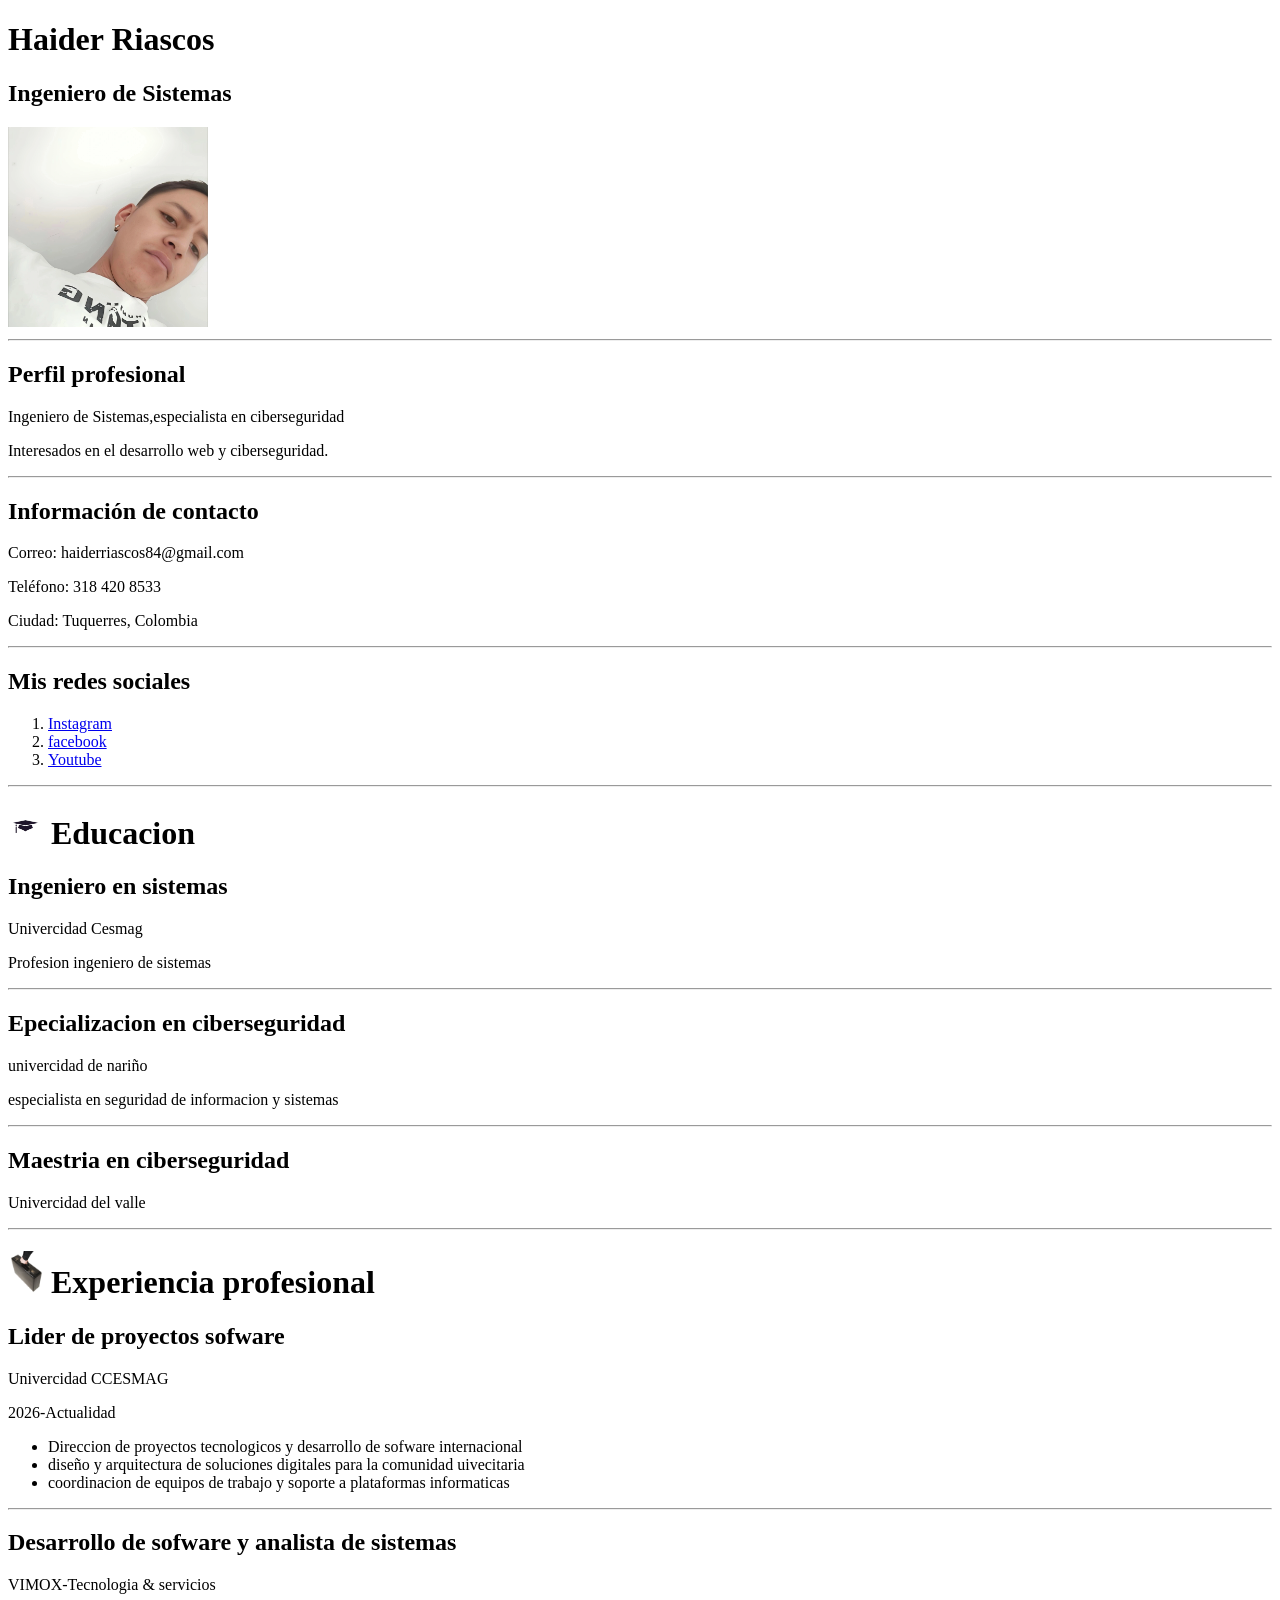
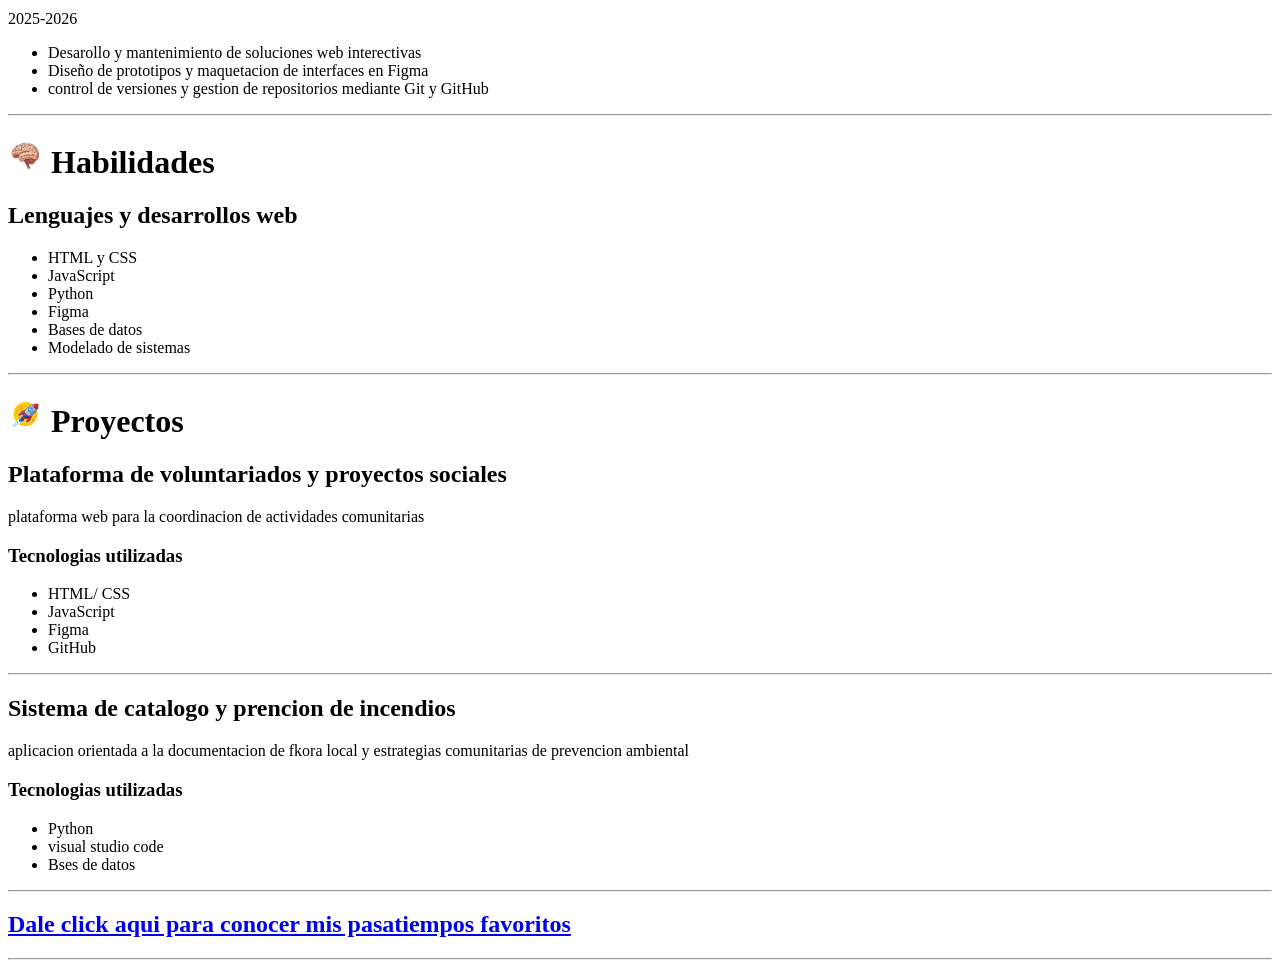
==== index.html @ 44f4ab13 "nuevo avance" ====
<!DOCTYPE html>
<html lang="es">
<head>
    <meta charset="UTF-8">
    <meta name="viewport" content="width=device-width, initial-scale=1.0">
    <title>proyecto</title>
</head>

    <body>
    <!-- Información principal -->
    <h1>Haider Riascos </h1>
    <h2>Ingeniero de Sistemas</h2>
    <img src="img/Haider.jpeg" alt="Fotografía de Haider Riascos " width="200">

    <hr>
    <!-- Perfil profesional -->
    <h2>Perfil profesional</h2>
    <p>
      Ingeniero de Sistemas,especialista en ciberseguridad
    
    <p>
      Interesados en el desarrollo  web  y ciberseguridad.
    </p>

    <hr>
    <!-- Información de contacto -->
    <h2>Información de contacto</h2>

    <p>Correo: haiderriascos84@gmail.com</p>
    <p>Teléfono: 318 420 8533</p>
    <p>Ciudad: Tuquerres, Colombia</p>

    <!-- Redes sociales -->
    <!--  Salto de linea que me dibuja la division> -->
    <!-- <br> Salto de linea> -->
    <hr>
    <h2>Mis redes sociales</h2>
   
<!----<ul> me dindica que voy a tener  una lista NO ordenada---->
<!----<ol>  me dindica que voy a tener  una lista ordenada 1, 2 , 3, 4 ---->
<!----<li> por cada elemento que va a tener mi lista ---->
<ol>   
   <li> <a href="https://www.instagram.com/"> Instagram </a></li>
    <li><a href="https://www.facebook.com/?locale=es_LA">facebook</a></li>
    <li><a href="https://www.youtube.com/@HAIDER.621">Youtube</a></li>
</ol>
<hr>
  <h1><img src="img/gorro.png" alt="" width="35"> Educacion</ol> </h1>
  <h2>Ingeniero en sistemas</h2>
  <p>Univercidad Cesmag</p>
  <p>Profesion ingeniero de sistemas</p>
  <hr>
  <h2>Epecializacion en ciberseguridad</h2>
  <p>univercidad de nariño</p>
  <p>especialista en seguridad de informacion y sistemas </p>
  <hr>
  <h2>Maestria en ciberseguridad</h2>
  <p>Univercidad del valle </p>
<hr>

 <h1><img src="img/maletin.png" alt="" width="35"> Experiencia profesional</h1> 
 <h2>Lider de proyectos sofware </h2>
 <p>Univercidad CCESMAG</p>
 <P>2026-Actualidad</P>

<ul><li> Direccion de proyectos tecnologicos y desarrollo de sofware internacional</li>
<li>diseño y arquitectura de soluciones digitales para la comunidad uivecitaria</li>
<li>coordinacion de equipos de trabajo y soporte a plataformas informaticas</li> 
</ul>
<hr>
<h2>Desarrollo de sofware y analista de sistemas </h2>
<p>VIMOX-Tecnologia & servicios</p>  
<p>2025-2026</p>
<ul>
  <li>Desarollo y mantenimiento de soluciones web interectivas</li>
  <li>Diseño de prototipos y maquetacion de interfaces en Figma</li>
  <li>control de versiones y gestion de repositorios mediante Git y GitHub</li>


</ul>
<hr>

<h1><img src="img/crebro.png" alt="" width="35"> Habilidades</h1>
<h2>Lenguajes y desarrollos web</h2>
<ul>
  <li>HTML y CSS</li>
  <li>JavaScript</li>
  <li>Python</li>
  <li>Figma</li>
  <li>Bases de datos </li>
  <li>Modelado de sistemas</li>
</ul>
<hr>
<h1><img src="img/cohete.png" alt=""width="35"> Proyectos</h1>
<h2>Plataforma de voluntariados y proyectos sociales</h2>
<p>plataforma web para la coordinacion de actividades comunitarias </p>
<h3>Tecnologias utilizadas </h3>
<ul>
  <li> HTML/ CSS</li>
  <li>JavaScript</li>
  <li>Figma</li>
  <li>GitHub</li>
</ul>
<hr>
<h2>Sistema de catalogo y prencion de incendios</h2>
<p>aplicacion orientada a la documentacion de fkora local y estrategias comunitarias de prevencion ambiental</p>
<h3>Tecnologias utilizadas</h3>
<ul><li>Python</li>
<li>visual studio code</li>
<li>Bses de datos</li>

</ul>


       
    <hr>
    <h2>
      <a href="pasatiempos.html">Dale click aqui para conocer mis pasatiempos favoritos</a>
    </h2>
 <hr>

  
</body>



</html>
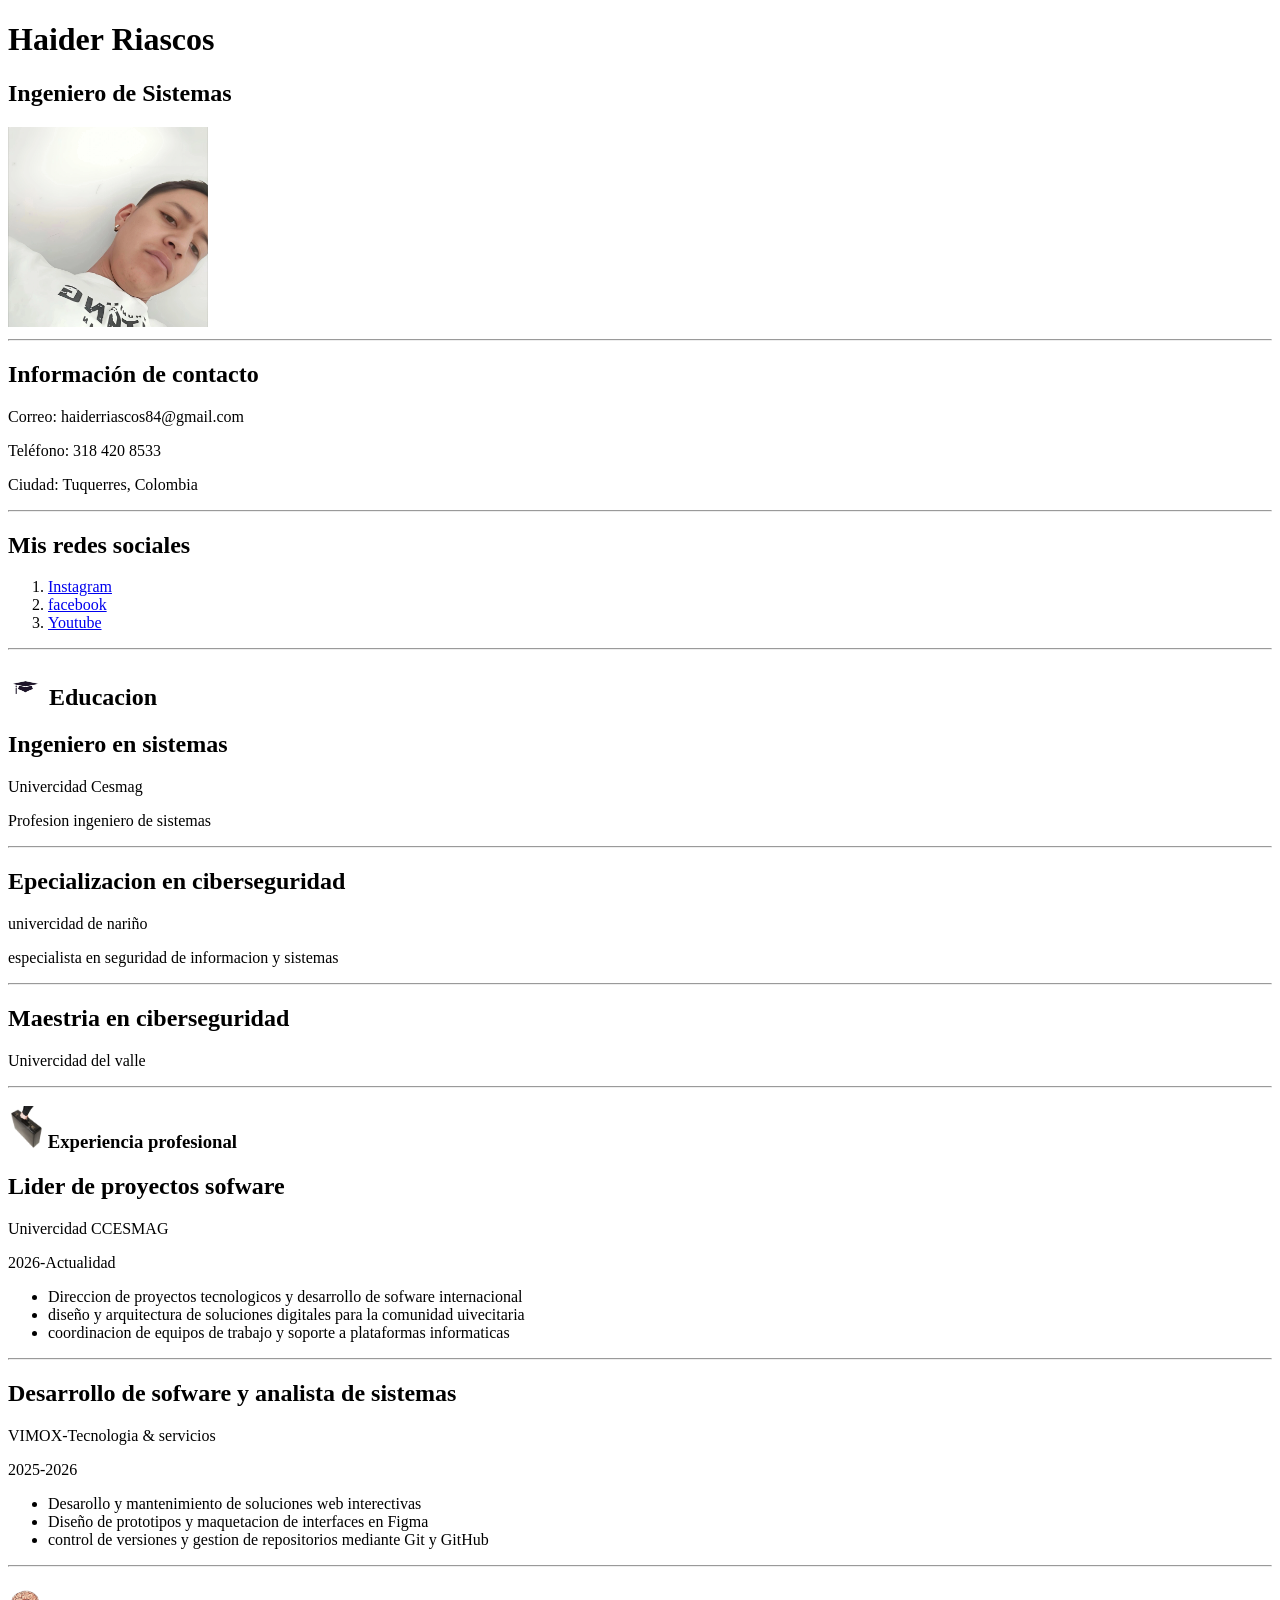
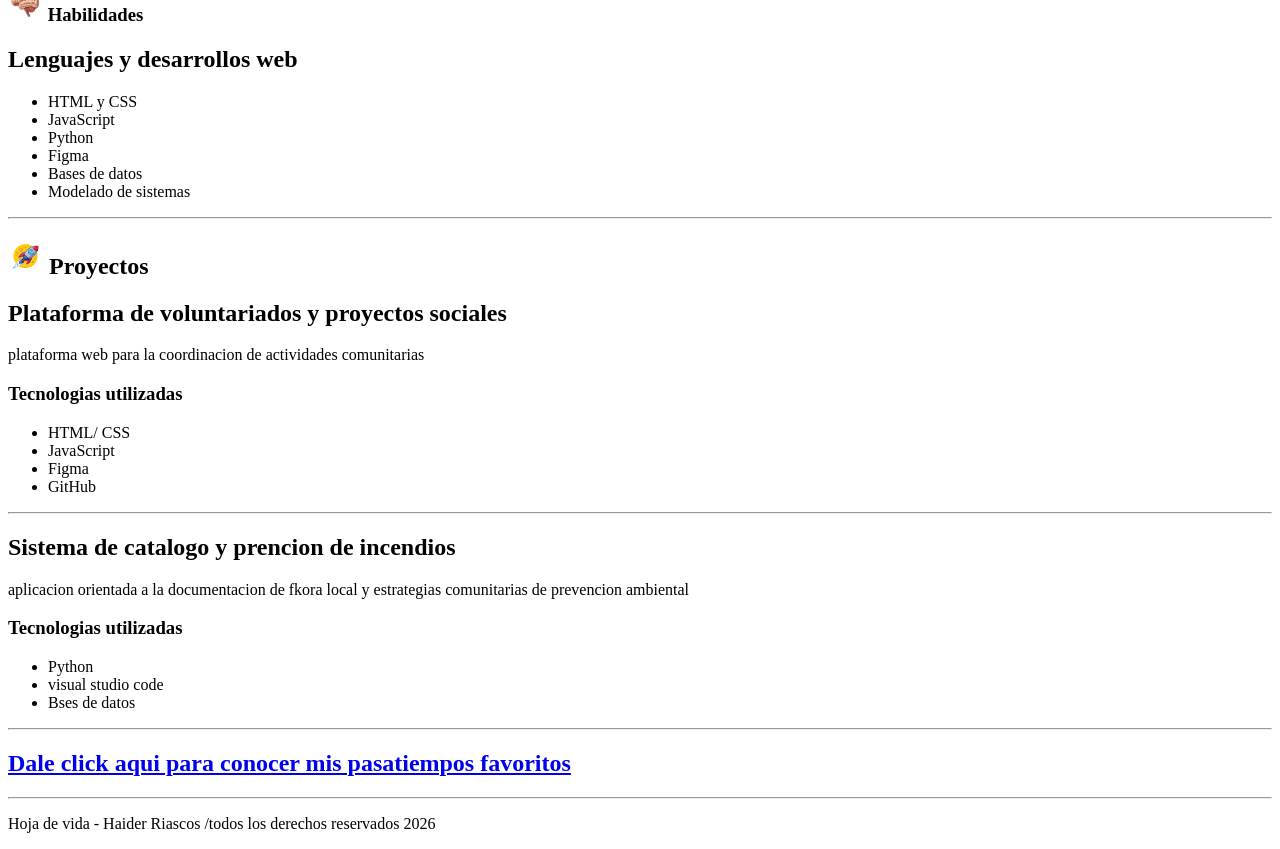
==== commit 3f947546: "avance 2" ====
--- a/index.html
+++ b/index.html
@@ -1,125 +1,176 @@
 <!DOCTYPE html>
 <html lang="es">
+
 <head>
-    <meta charset="UTF-8">
-    <meta name="viewport" content="width=device-width, initial-scale=1.0">
-    <title>proyecto</title>
+  <meta charset="UTF-8">
+  <meta name="viewport" content="width=device-width, initial-scale=1.0">
+  <title>proyecto</title>
 </head>
 
-    <body>
-    <!-- Información principal -->
+<body>
+  <!-- Información principal -->
+  <header>
     <h1>Haider Riascos </h1>
     <h2>Ingeniero de Sistemas</h2>
     <img src="img/Haider.jpeg" alt="Fotografía de Haider Riascos " width="200">
+  </header>
 
+  <hr>
+  <main>
+    <section class="seccion" id="Perfil">
+      <!-- Perfil profesio
+  <h2>Perfil profesional</h2>
+  <p>
+    Ingeniero de Sistemas,especialista en ciberseguridad
+
+  <p>
+    Interesados en el desarrollo web y ciberseguridad.
+  </p>
+  ->
+
+  <hr>
+  <!- ---- Información de contacto -->
+      <section class="seccion" id="contacto">
+        <h2>Información de contacto</h2>
+
+        <p>Correo: haiderriascos84@gmail.com</p>
+        <p>Teléfono: 318 420 8533</p>
+        <p>Ciudad: Tuquerres, Colombia</p>
+      </section>
+
+      <!-- Redes sociales -->
+      <!--  Salto de linea que me dibuja la division> -->
+      <!-- <br> Salto de linea> -->
+    </section>
     <hr>
-    <!-- Perfil profesional -->
-    <h2>Perfil profesional</h2>
-    <p>
-      Ingeniero de Sistemas,especialista en ciberseguridad
-    
-    <p>
-      Interesados en el desarrollo  web  y ciberseguridad.
-    </p>
+    <section class="seccion" id="redes">
+      <h2>Mis redes sociales</h2>
 
+      <!----<ul> me dindica que voy a tener  una lista NO ordenada---->
+      <!----<ol>  me dindica que voy a tener  una lista ordenada 1, 2 , 3, 4 ---->
+      <!----<li> por cada elemento que va a tener mi lista ---->
+      <ol>
+        <li> <a href="https://www.instagram.com/"> Instagram </a></li>
+        <li><a href="https://www.facebook.com/?locale=es_LA">facebook</a></li>
+        <li><a href="https://www.youtube.com/@HAIDER.621">Youtube</a></li>
+      </ol>
+    </section>
     <hr>
-    <!-- Información de contacto -->
-    <h2>Información de contacto</h2>
 
-    <p>Correo: haiderriascos84@gmail.com</p>
-    <p>Teléfono: 318 420 8533</p>
-    <p>Ciudad: Tuquerres, Colombia</p>
-
-    <!-- Redes sociales -->
-    <!--  Salto de linea que me dibuja la division> -->
-    <!-- <br> Salto de linea> -->
-    <hr>
-    <h2>Mis redes sociales</h2>
-   
-<!----<ul> me dindica que voy a tener  una lista NO ordenada---->
-<!----<ol>  me dindica que voy a tener  una lista ordenada 1, 2 , 3, 4 ---->
-<!----<li> por cada elemento que va a tener mi lista ---->
-<ol>   
-   <li> <a href="https://www.instagram.com/"> Instagram </a></li>
-    <li><a href="https://www.facebook.com/?locale=es_LA">facebook</a></li>
-    <li><a href="https://www.youtube.com/@HAIDER.621">Youtube</a></li>
-</ol>
-<hr>
-  <h1><img src="img/gorro.png" alt="" width="35"> Educacion</ol> </h1>
-  <h2>Ingeniero en sistemas</h2>
-  <p>Univercidad Cesmag</p>
-  <p>Profesion ingeniero de sistemas</p>
-  <hr>
-  <h2>Epecializacion en ciberseguridad</h2>
-  <p>univercidad de nariño</p>
-  <p>especialista en seguridad de informacion y sistemas </p>
-  <hr>
-  <h2>Maestria en ciberseguridad</h2>
-  <p>Univercidad del valle </p>
-<hr>
-
- <h1><img src="img/maletin.png" alt="" width="35"> Experiencia profesional</h1> 
- <h2>Lider de proyectos sofware </h2>
- <p>Univercidad CCESMAG</p>
- <P>2026-Actualidad</P>
-
-<ul><li> Direccion de proyectos tecnologicos y desarrollo de sofware internacional</li>
-<li>diseño y arquitectura de soluciones digitales para la comunidad uivecitaria</li>
-<li>coordinacion de equipos de trabajo y soporte a plataformas informaticas</li> 
-</ul>
-<hr>
-<h2>Desarrollo de sofware y analista de sistemas </h2>
-<p>VIMOX-Tecnologia & servicios</p>  
-<p>2025-2026</p>
-<ul>
-  <li>Desarollo y mantenimiento de soluciones web interectivas</li>
-  <li>Diseño de prototipos y maquetacion de interfaces en Figma</li>
-  <li>control de versiones y gestion de repositorios mediante Git y GitHub</li>
+    <div>
+      <section class="seccion" id="Educacion">
+        <h1><img src="img/gorro.png" alt="" width="35"> Educacion</ol>
+        </h1>
+        <article>
+          <h2>Ingeniero en sistemas</h2>
+          <p>Univercidad Cesmag</p>
+          <p>Profesion ingeniero de sistemas</p>
+          <hr>
+          <h2>Epecializacion en ciberseguridad</h2>
+          <p>univercidad de nariño</p>
+          <p>especialista en seguridad de informacion y sistemas </p>
+          <hr>
+          <h2>Maestria en ciberseguridad</h2>
+          <p>Univercidad del valle </p>
+        </article>
+      </section>
+      <hr>
+    </div>
 
 
-</ul>
-<hr>
 
-<h1><img src="img/crebro.png" alt="" width="35"> Habilidades</h1>
-<h2>Lenguajes y desarrollos web</h2>
-<ul>
-  <li>HTML y CSS</li>
-  <li>JavaScript</li>
-  <li>Python</li>
-  <li>Figma</li>
-  <li>Bases de datos </li>
-  <li>Modelado de sistemas</li>
-</ul>
-<hr>
-<h1><img src="img/cohete.png" alt=""width="35"> Proyectos</h1>
-<h2>Plataforma de voluntariados y proyectos sociales</h2>
-<p>plataforma web para la coordinacion de actividades comunitarias </p>
-<h3>Tecnologias utilizadas </h3>
-<ul>
-  <li> HTML/ CSS</li>
-  <li>JavaScript</li>
-  <li>Figma</li>
-  <li>GitHub</li>
-</ul>
-<hr>
-<h2>Sistema de catalogo y prencion de incendios</h2>
-<p>aplicacion orientada a la documentacion de fkora local y estrategias comunitarias de prevencion ambiental</p>
-<h3>Tecnologias utilizadas</h3>
-<ul><li>Python</li>
-<li>visual studio code</li>
-<li>Bses de datos</li>
+    <div>
+      <section class="seccion" id="Experiencia">
+        <article class="Experiencia">
+          <h1><img src="img/maletin.png" alt="" width="35"> Experiencia profesional</h1>
+          <h2>Lider de proyectos sofware </h2>
+          <p>Univercidad CCESMAG</p>
+          <P>2026-Actualidad</P>
 
-</ul>
+          <ul>
+            <li> Direccion de proyectos tecnologicos y desarrollo de sofware internacional</li>
+            <li>diseño y arquitectura de soluciones digitales para la comunidad uivecitaria</li>
+            <li>coordinacion de equipos de trabajo y soporte a plataformas informaticas</li>
+          </ul>
+
+      </section>
+
+      <hr>
+      <section class="seccion" id="">
+
+        <h2>Desarrollo de sofware y analista de sistemas </h2>
+        <p>VIMOX-Tecnologia & servicios</p>
+        <p>2025-2026</p>
+        <ul>
+          <li>Desarollo y mantenimiento de soluciones web interectivas</li>
+          <li>Diseño de prototipos y maquetacion de interfaces en Figma</li>
+          <li>control de versiones y gestion de repositorios mediante Git y GitHub</li>
 
 
-       
+        </ul>
+        </article>
+      </section>
+    </div>
+    <hr>
+    <div>
+      <section class="seccion" id="habilidaedes">
+        <article>
+          <h1><img src="img/crebro.png" alt="" width="35"> Habilidades</h1>
+          <h2>Lenguajes y desarrollos web</h2>
+          <ul>
+            <li>HTML y CSS</li>
+            <li>JavaScript</li>
+            <li>Python</li>
+            <li>Figma</li>
+            <li>Bases de datos </li>
+            <li>Modelado de sistemas</li>
+          </ul>
+        </article>
+      </section>
+      <hr>
+      <section class="seccion" id="proyectos">
+
+        <h1><img src="img/cohete.png" alt="" width="35"> Proyectos</h1>
+        <h2>Plataforma de voluntariados y proyectos sociales</h2>
+        <p>plataforma web para la coordinacion de actividades comunitarias </p>
+        <h3>Tecnologias utilizadas </h3>
+        <ul>
+          <li> HTML/ CSS</li>
+          <li>JavaScript</li>
+          <li>Figma</li>
+          <li>GitHub</li>
+        </ul>
+      </section>
+
+      <hr>
+      <section>
+        <h2>Sistema de catalogo y prencion de incendios</h2>
+        <p>aplicacion orientada a la documentacion de fkora local y estrategias comunitarias de prevencion ambiental</p>
+        <h3>Tecnologias utilizadas</h3>
+        <ul>
+          <li>Python</li>
+          <li>visual studio code</li>
+          <li>Bses de datos</li>
+
+        </ul>
+      </section>
+    </div>
+
     <hr>
     <h2>
       <a href="pasatiempos.html">Dale click aqui para conocer mis pasatiempos favoritos</a>
     </h2>
- <hr>
+    <hr>
 
-  
+  </main>
+
+  <!-- pie de pagina -->
+  <footer>
+    <p>
+      Hoja de vida - Haider Riascos /todos los derechos reservados 2026
+    </p>
+  </footer>
+
 </body>
 
 
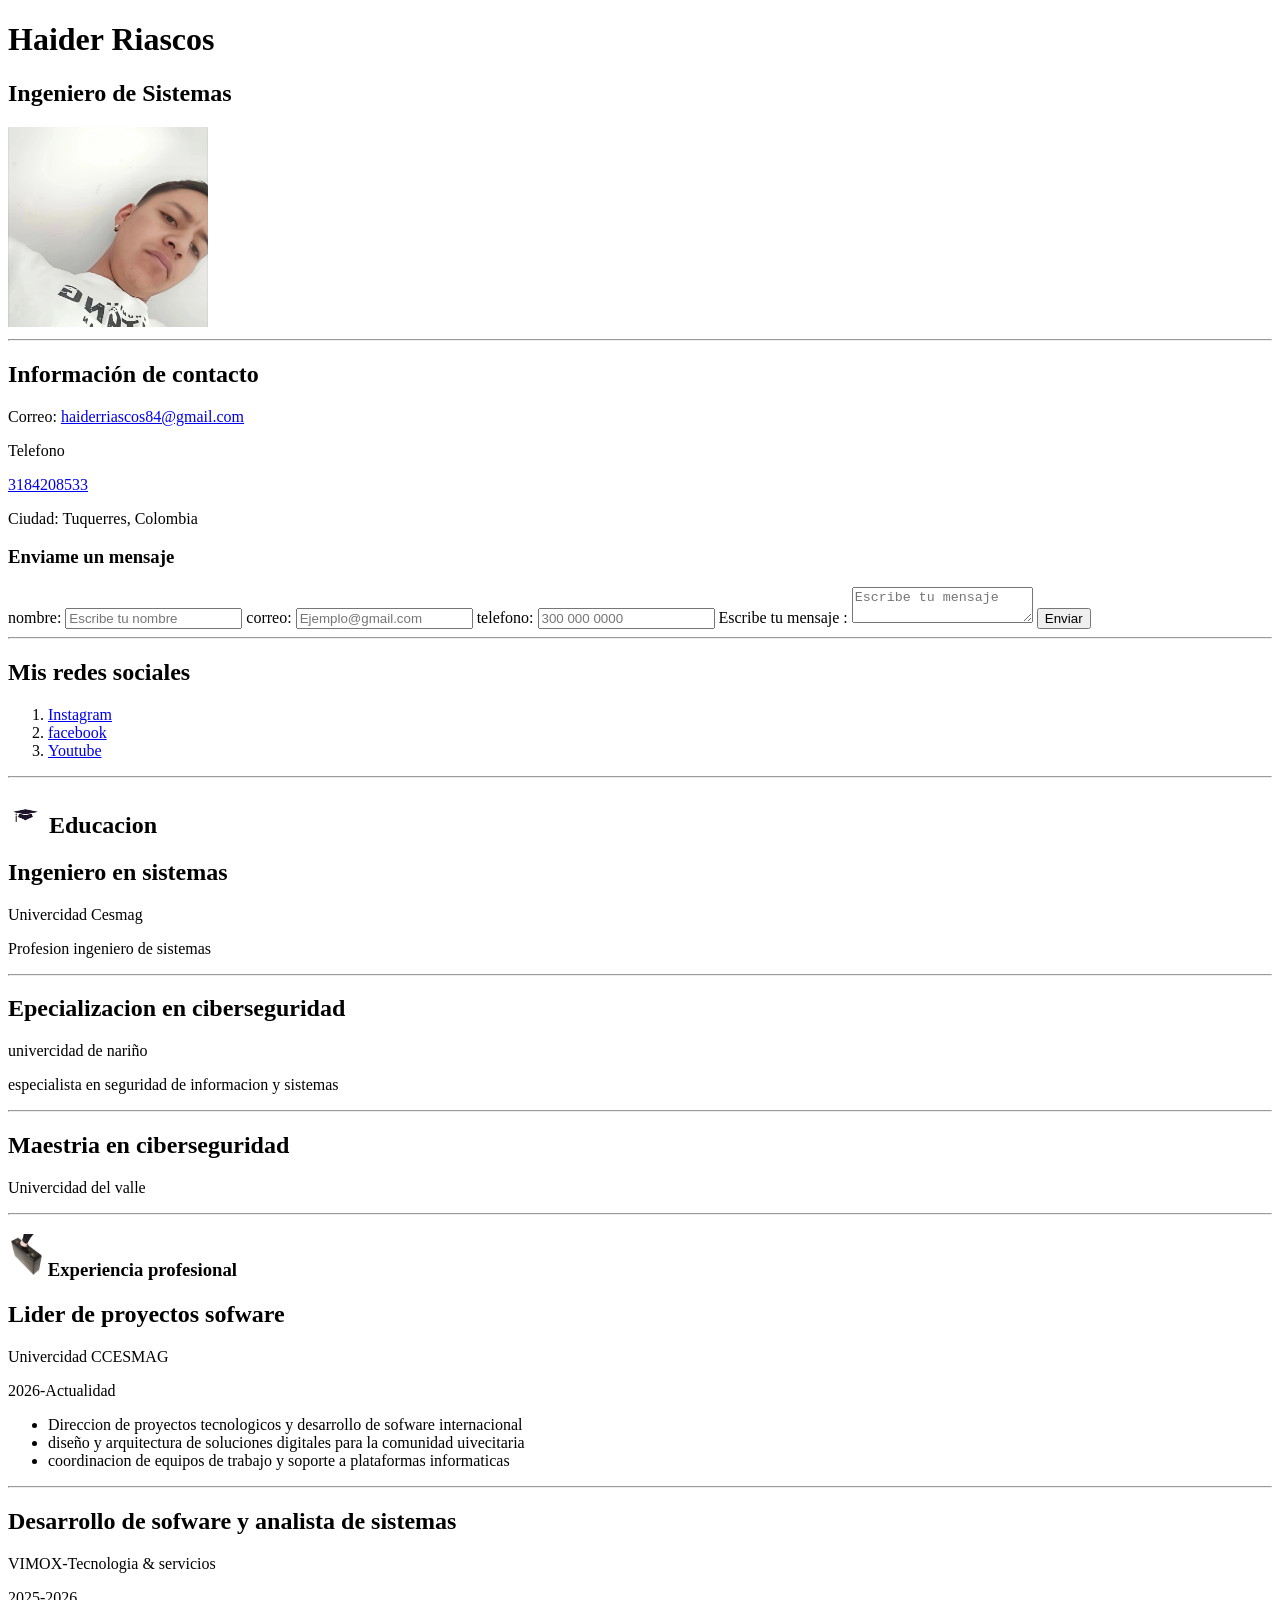
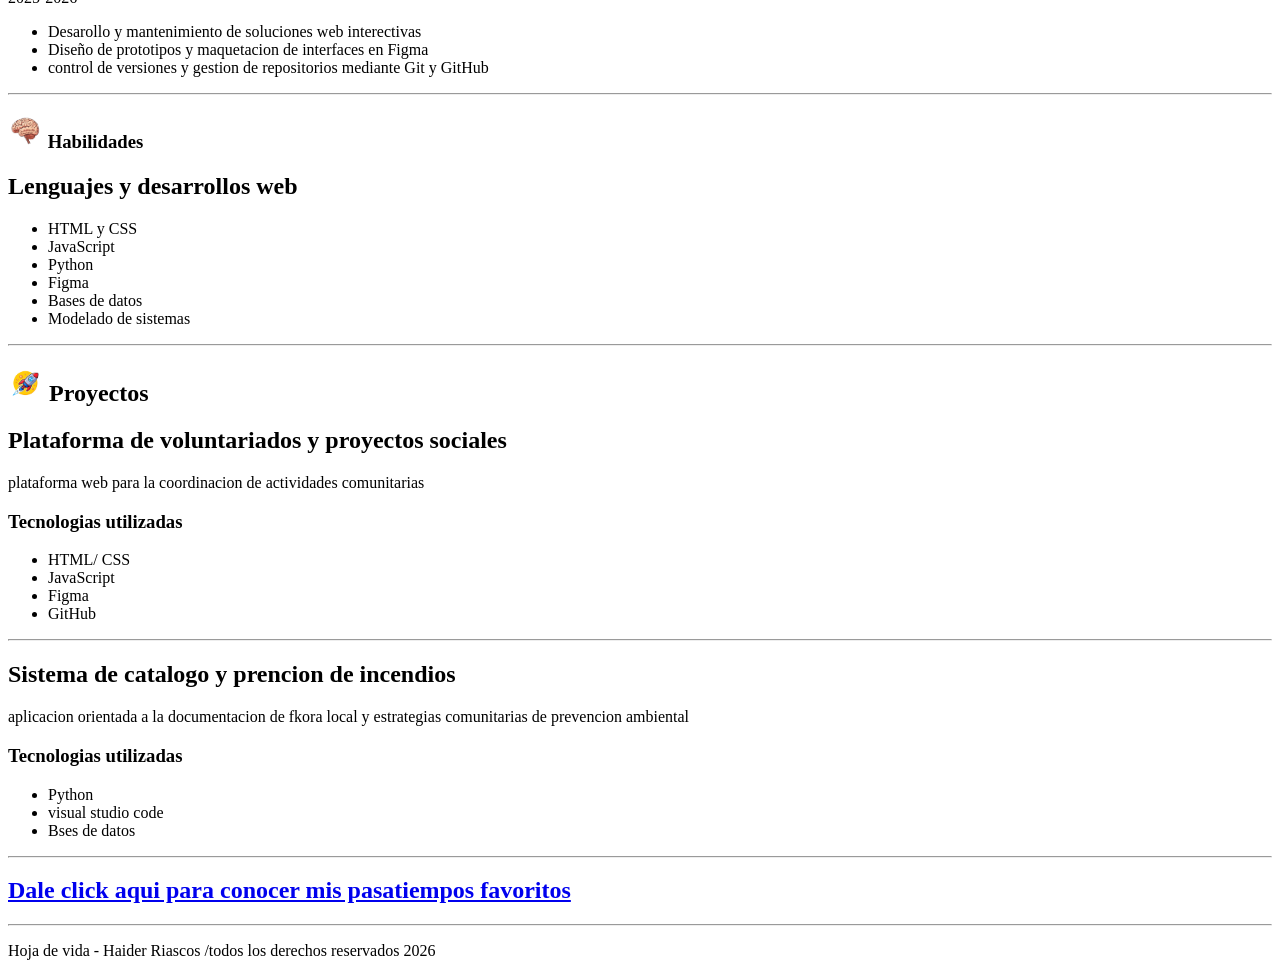
==== commit e596f1ba: "avance" ====
--- a/index.html
+++ b/index.html
@@ -33,9 +33,28 @@
       <section class="seccion" id="contacto">
         <h2>Información de contacto</h2>
 
-        <p>Correo: haiderriascos84@gmail.com</p>
-        <p>Teléfono: 318 420 8533</p>
+        <p>Correo: 
+          <a href="mailto: haiderriascos@gmail.com">haiderriascos84@gmail.com</a>
+        </p> Telefono
+        <p><a href="Tel: 318 42085 33">3184208533</a>
+
+        </p>
         <p>Ciudad: Tuquerres, Colombia</p>
+
+        <h3> Enviame un mensaje</h3>
+        <form action="">
+          <label for="nombre">nombre:</label>
+          <input type="text" id="nombre" name="nombre" placeholder="Escribe tu nombre" required> 
+           <label for="correo">correo:</label>
+          <input type="email" id="correo" name="correo" placeholder="Ejemplo@gmail.com" required>
+           <label for="telefono">telefono:</label>
+          <input type="number" id="telefono" name="telefono" placeholder="300 000 0000">
+          <label for="mensaje">Escribe tu mensaje :</label>
+          <textarea name="mensaje" id="mensaje" placeholder="Escribe tu mensaje" required></textarea>
+        <button type= "submit">Enviar</button>
+        
+        </form>
+     
       </section>
 
       <!-- Redes sociales -->
@@ -50,9 +69,9 @@
       <!----<ol>  me dindica que voy a tener  una lista ordenada 1, 2 , 3, 4 ---->
       <!----<li> por cada elemento que va a tener mi lista ---->
       <ol>
-        <li> <a href="https://www.instagram.com/"> Instagram </a></li>
-        <li><a href="https://www.facebook.com/?locale=es_LA">facebook</a></li>
-        <li><a href="https://www.youtube.com/@HAIDER.621">Youtube</a></li>
+        <li> <a href="https://www.instagram.com/" target="_blank"> Instagram </a></li>
+        <li><a href="https://www.facebook.com/?locale=es_LA" target="_blank">facebook</a></li>
+        <li><a href="https://www.youtube.com/@HAIDER.621" target="_blank" >Youtube</a></li>
       </ol>
     </section>
     <hr>
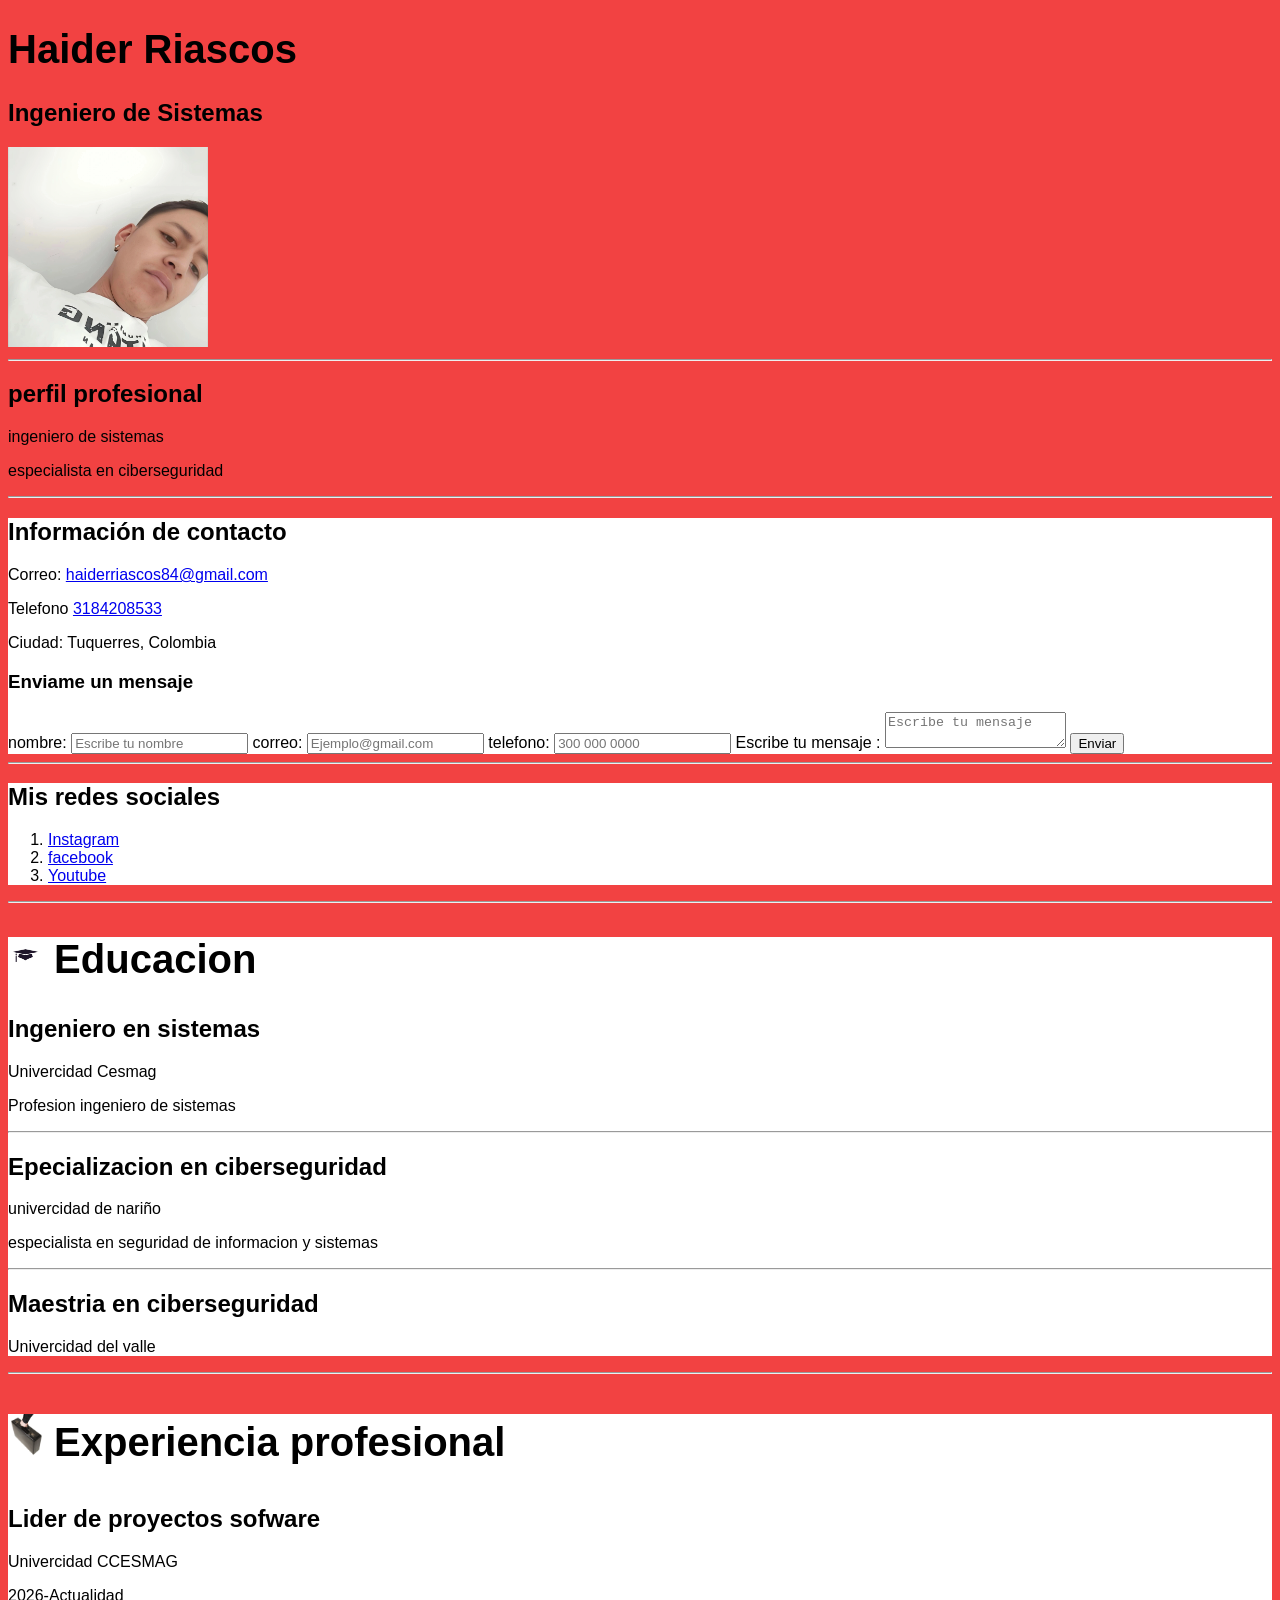
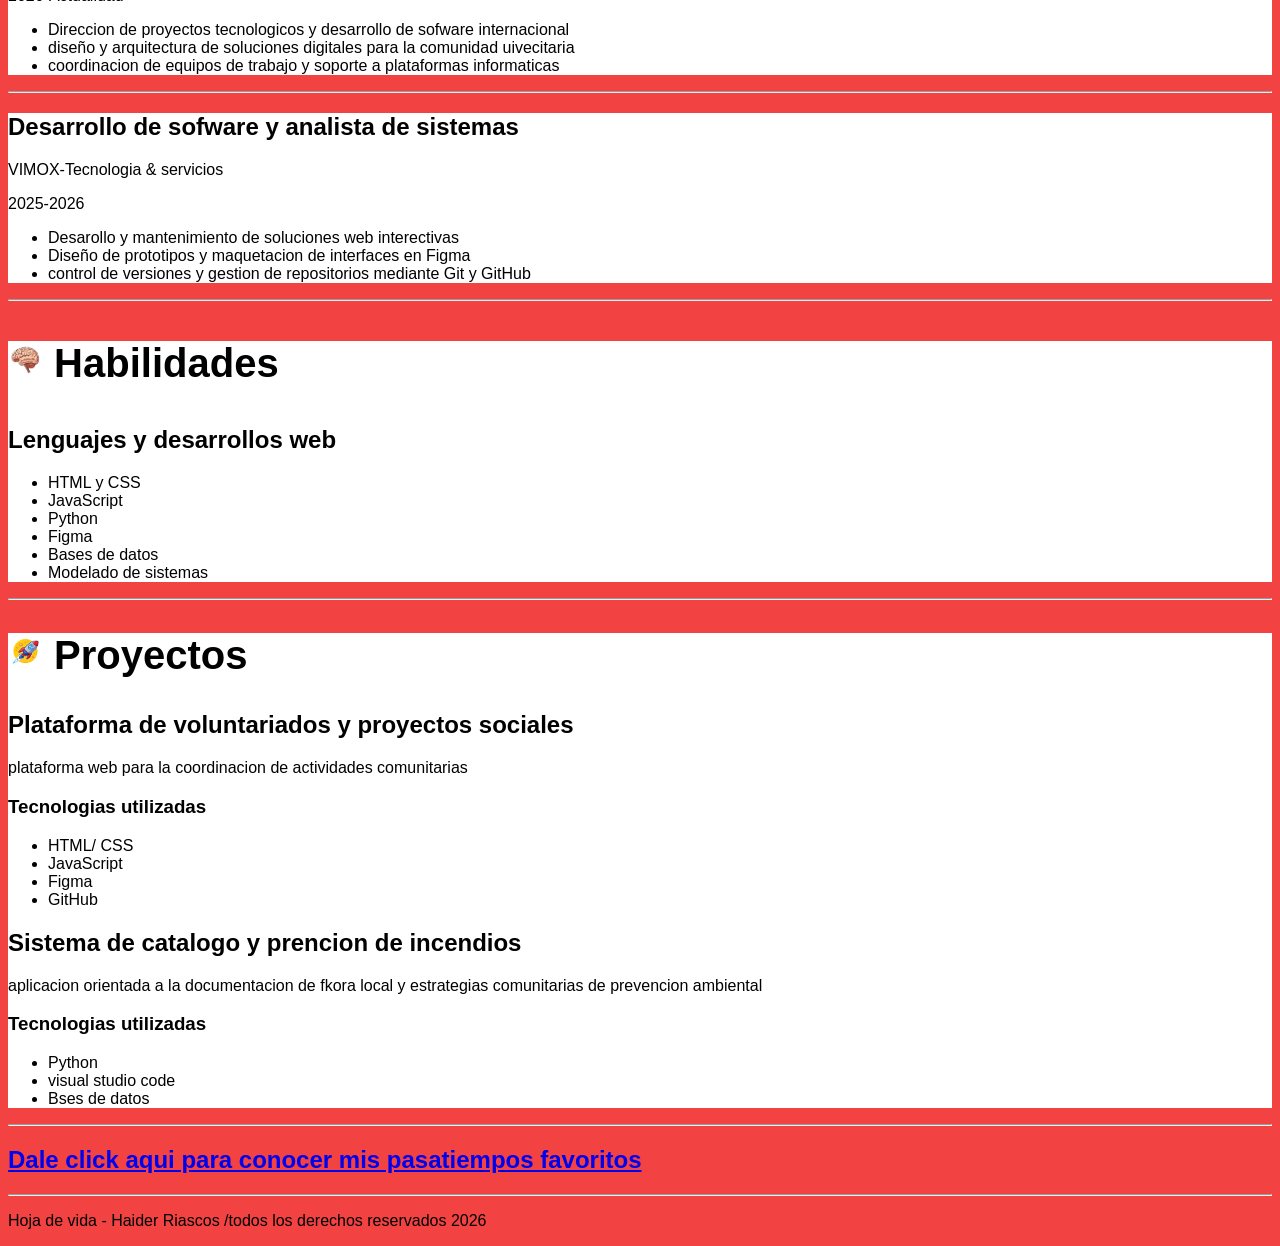
==== commit 65a9f684: "estilos" ====
--- a/index.html
+++ b/index.html
@@ -4,7 +4,13 @@
 <head>
   <meta charset="UTF-8">
   <meta name="viewport" content="width=device-width, initial-scale=1.0">
+  
+<link rel="stylesheet" href="css/styles.css">
+
+ 
+  
   <title>proyecto</title>
+
 </head>
 
 <body>
@@ -14,10 +20,17 @@
     <h2>Ingeniero de Sistemas</h2>
     <img src="img/Haider.jpeg" alt="Fotografía de Haider Riascos " width="200">
   </header>
+<hr>
+<section class="seccion" id="Perfil"></section>
+<div><h2>perfil profesional </h2>
+<p>ingeniero de sistemas </p>
+<p>especialista en ciberseguridad</p>
+</div>
+</section>
 
   <hr>
   <main>
-    <section class="seccion" id="Perfil">
+  
       <!-- Perfil profesio
   <h2>Perfil profesional</h2>
   <p>
@@ -30,13 +43,15 @@
 
   <hr>
   <!- ---- Información de contacto -->
-      <section class="seccion" id="contacto">
+      <section class="seccion" id="informaciondecontacto">
         <h2>Información de contacto</h2>
 
         <p>Correo: 
           <a href="mailto: haiderriascos@gmail.com">haiderriascos84@gmail.com</a>
-        </p> Telefono
-        <p><a href="Tel: 318 42085 33">3184208533</a>
+        </p> 
+        
+        <p>Telefono
+          <a href="Tel: 318 42085 33">3184208533</a>
 
         </p>
         <p>Ciudad: Tuquerres, Colombia</p>
@@ -159,10 +174,8 @@
           <li>Figma</li>
           <li>GitHub</li>
         </ul>
-      </section>
-
-      <hr>
-      <section>
+     
+     
         <h2>Sistema de catalogo y prencion de incendios</h2>
         <p>aplicacion orientada a la documentacion de fkora local y estrategias comunitarias de prevencion ambiental</p>
         <h3>Tecnologias utilizadas</h3>
--- a/css/styles.css
+++ b/css/styles.css
@@ -0,0 +1,23 @@
+body {
+    background-color: rgb(242, 66, 66);
+    color :black;
+font-family: Arial, Helvetica, sans-serif;
+}
+/*===================================================
+                    TEXTO
+  ==================================================  */
+  h1 {
+    color: black;
+font-size: 40px;
+  }                
+
+  /*===================================================
+                    SECCCION
+  ==================================================  */
+  .seccion{
+    background-color: white;
+
+  }
+  #Perfil{
+    background-color: #eaf2ff;
+  }
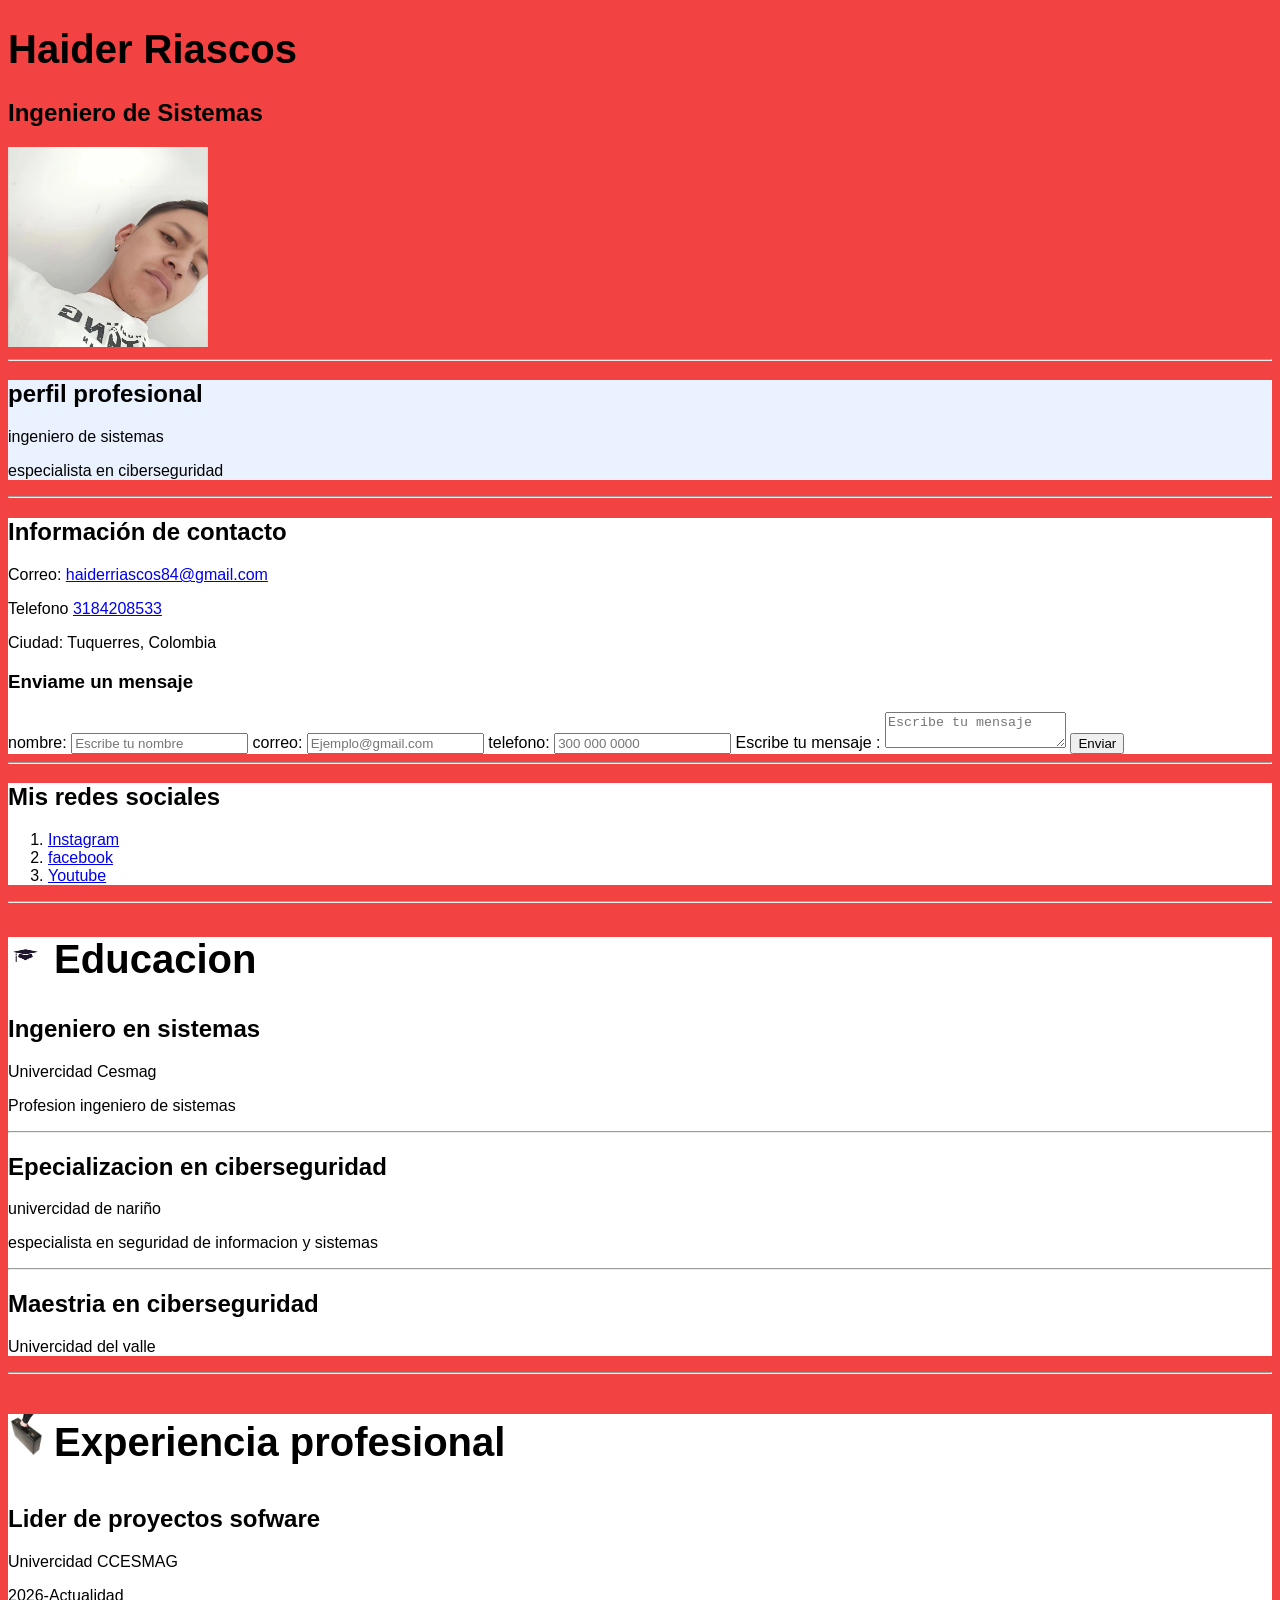
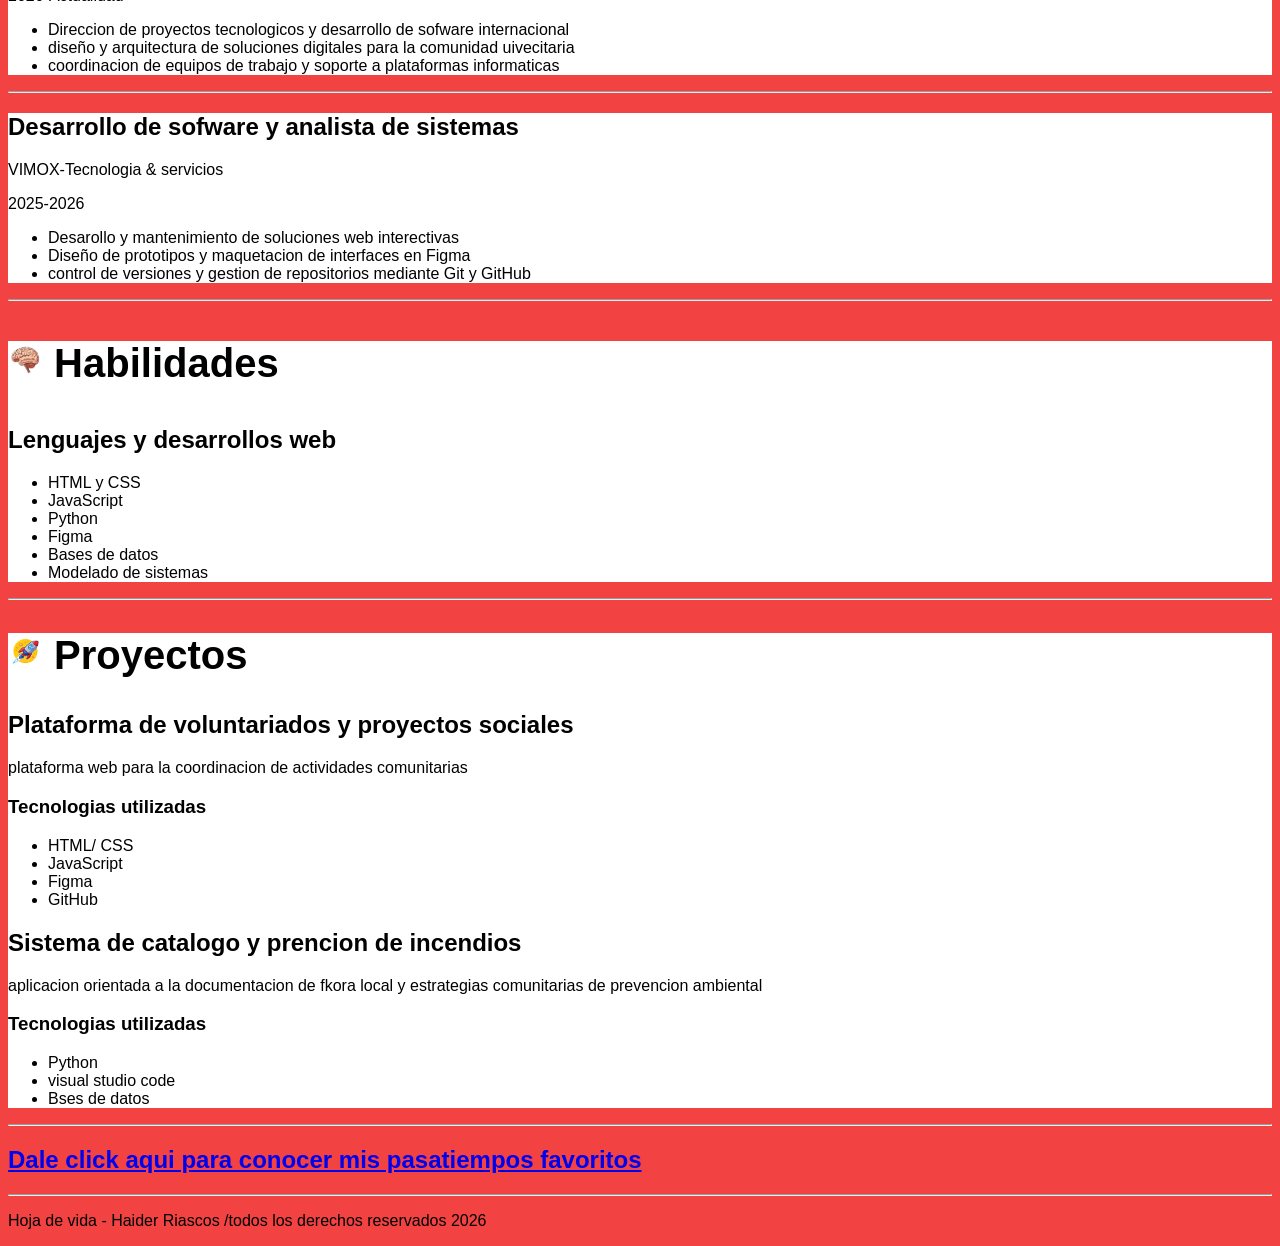
==== commit 87151ee8: "stilos1" ====
--- a/index.html
+++ b/index.html
@@ -21,8 +21,9 @@
     <img src="img/Haider.jpeg" alt="Fotografía de Haider Riascos " width="200">
   </header>
 <hr>
-<section class="seccion" id="Perfil"></section>
-<div><h2>perfil profesional </h2>
+<section class="seccion" id="Perfil">
+<div>
+  <h2>perfil profesional </h2>
 <p>ingeniero de sistemas </p>
 <p>especialista en ciberseguridad</p>
 </div>
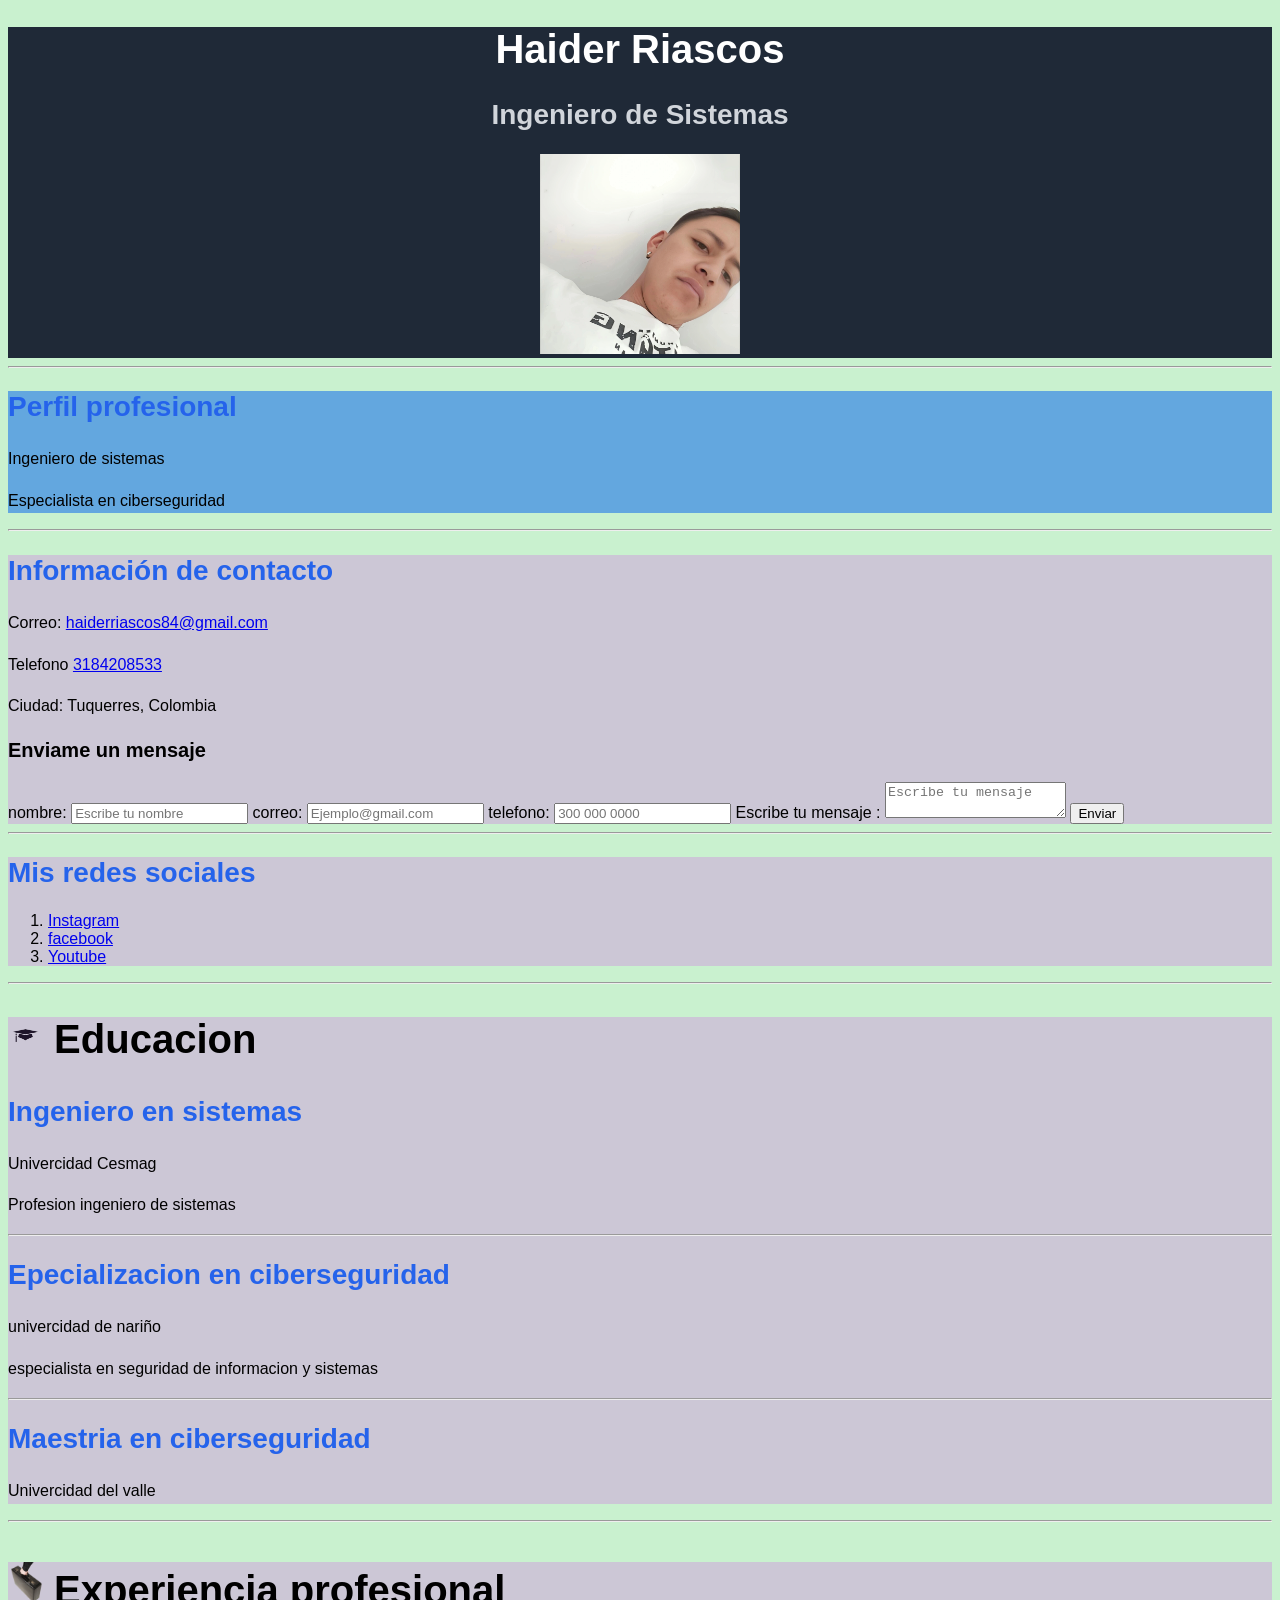
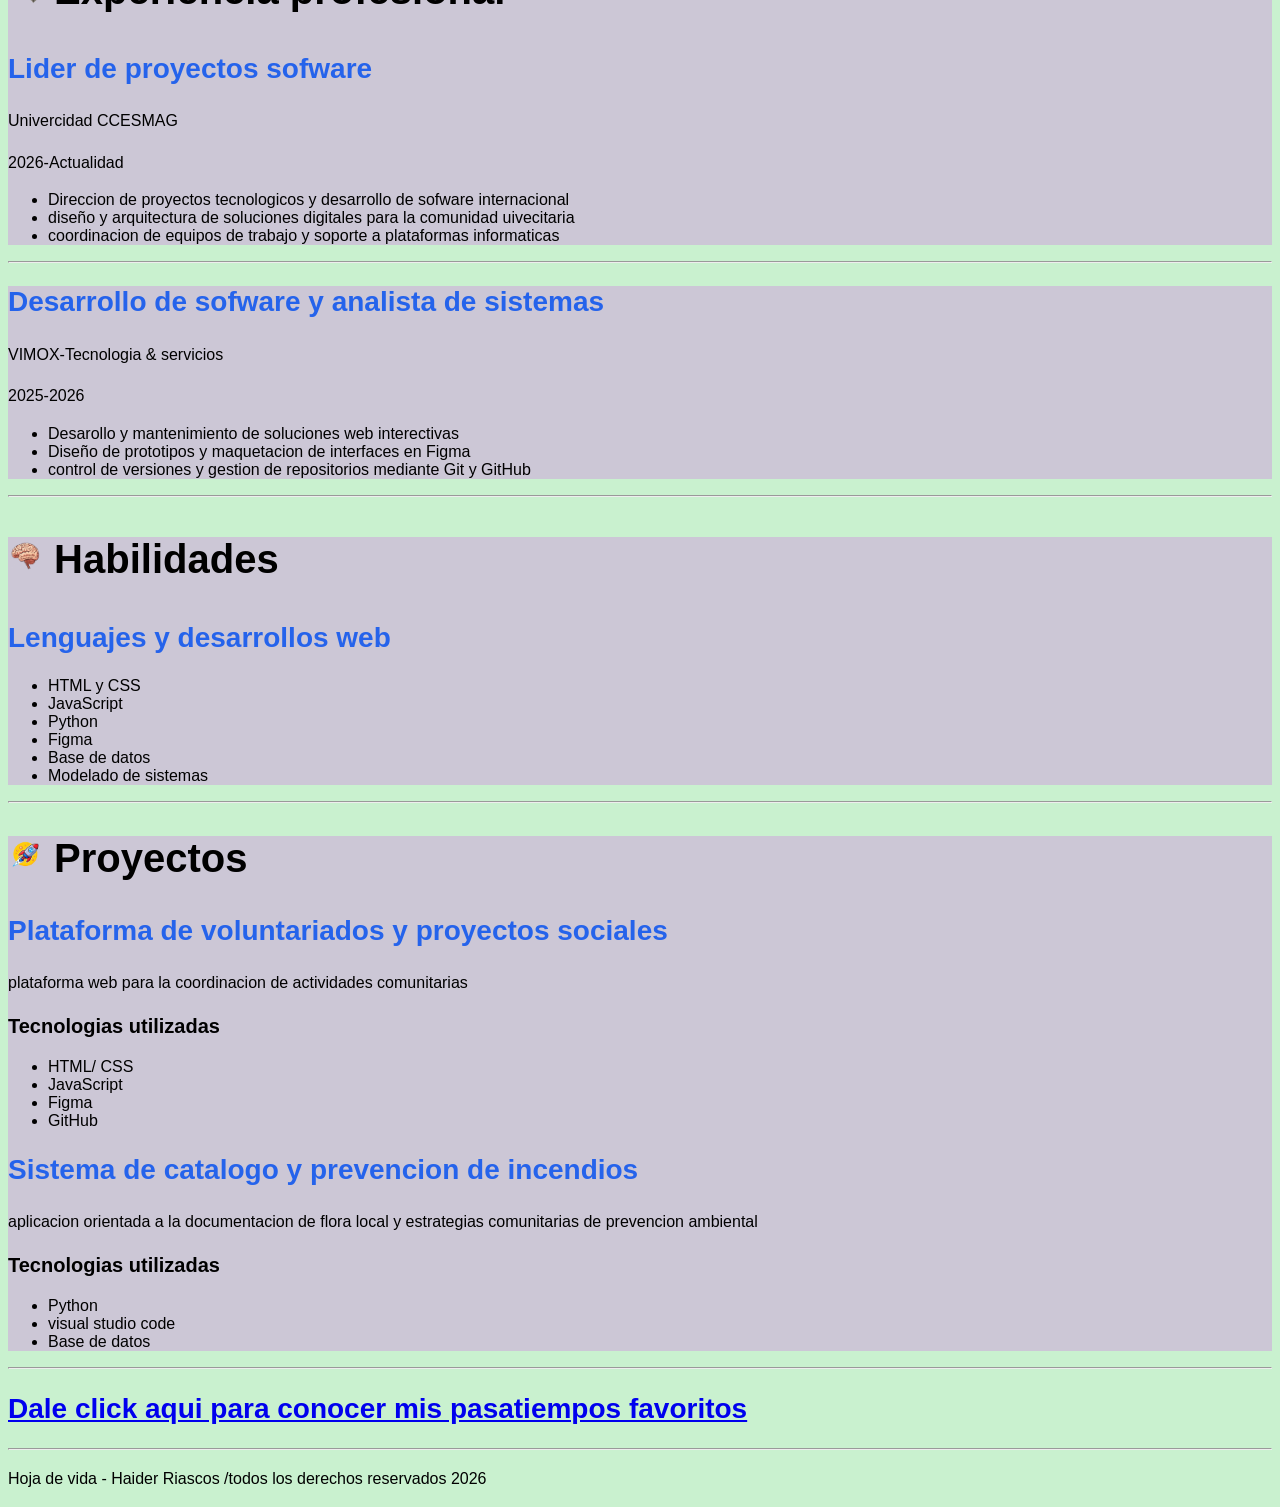
==== commit 7c325fed: "cambio color" ====
--- a/index.html
+++ b/index.html
@@ -23,9 +23,9 @@
 <hr>
 <section class="seccion" id="Perfil">
 <div>
-  <h2>perfil profesional </h2>
-<p>ingeniero de sistemas </p>
-<p>especialista en ciberseguridad</p>
+  <h2>Perfil profesional </h2>
+<p>Ingeniero de sistemas </p>
+<p>Especialista en ciberseguridad</p>
 </div>
 </section>
 
@@ -157,7 +157,7 @@
             <li>JavaScript</li>
             <li>Python</li>
             <li>Figma</li>
-            <li>Bases de datos </li>
+            <li>Base de datos </li>
             <li>Modelado de sistemas</li>
           </ul>
         </article>
@@ -177,13 +177,13 @@
         </ul>
      
      
-        <h2>Sistema de catalogo y prencion de incendios</h2>
-        <p>aplicacion orientada a la documentacion de fkora local y estrategias comunitarias de prevencion ambiental</p>
+        <h2>Sistema de catalogo y prevencion de incendios</h2>
+        <p>aplicacion orientada a la documentacion de flora local y estrategias comunitarias de prevencion ambiental</p>
         <h3>Tecnologias utilizadas</h3>
         <ul>
           <li>Python</li>
           <li>visual studio code</li>
-          <li>Bses de datos</li>
+          <li>Base de datos</li>
 
         </ul>
       </section>
--- a/css/styles.css
+++ b/css/styles.css
@@ -1,5 +1,5 @@
 body {
-    background-color: rgb(242, 66, 66);
+    background-color: rgb(201, 241, 207);
     color :black;
 font-family: Arial, Helvetica, sans-serif;
 }
@@ -9,15 +9,43 @@
   h1 {
     color: black;
 font-size: 40px;
-  }                
+ }                
+h2 {
+    color: #2563eb;
+font-size: 28px;
+}
+  
+h3 {
+  font-size: 20px;
+}
 
+p{
+  line-height: 1.6; /*separacion interlineado*/
+}
   /*===================================================
                     SECCCION
   ==================================================  */
-  .seccion{
-    background-color: white;
+  .seccion{/*CLASE(.)*/
+    background-color: rgb(204, 199, 214);
 
   }
-  #Perfil{
-    background-color: #eaf2ff;
+  #Perfil{/*ID ()*/
+    background-color: #63a7df;
+  }
+  
+    /*===================================================
+                    ENCABEZADO
+  ==================================================  */
+
+  header{
+    background-color: #1f2937;
+    color: white;
+    text-align: center;
+  } 
+  header h1 {
+    color: white;
+  }
+  
+  header h2 {
+    color: #d1d5db;
   }
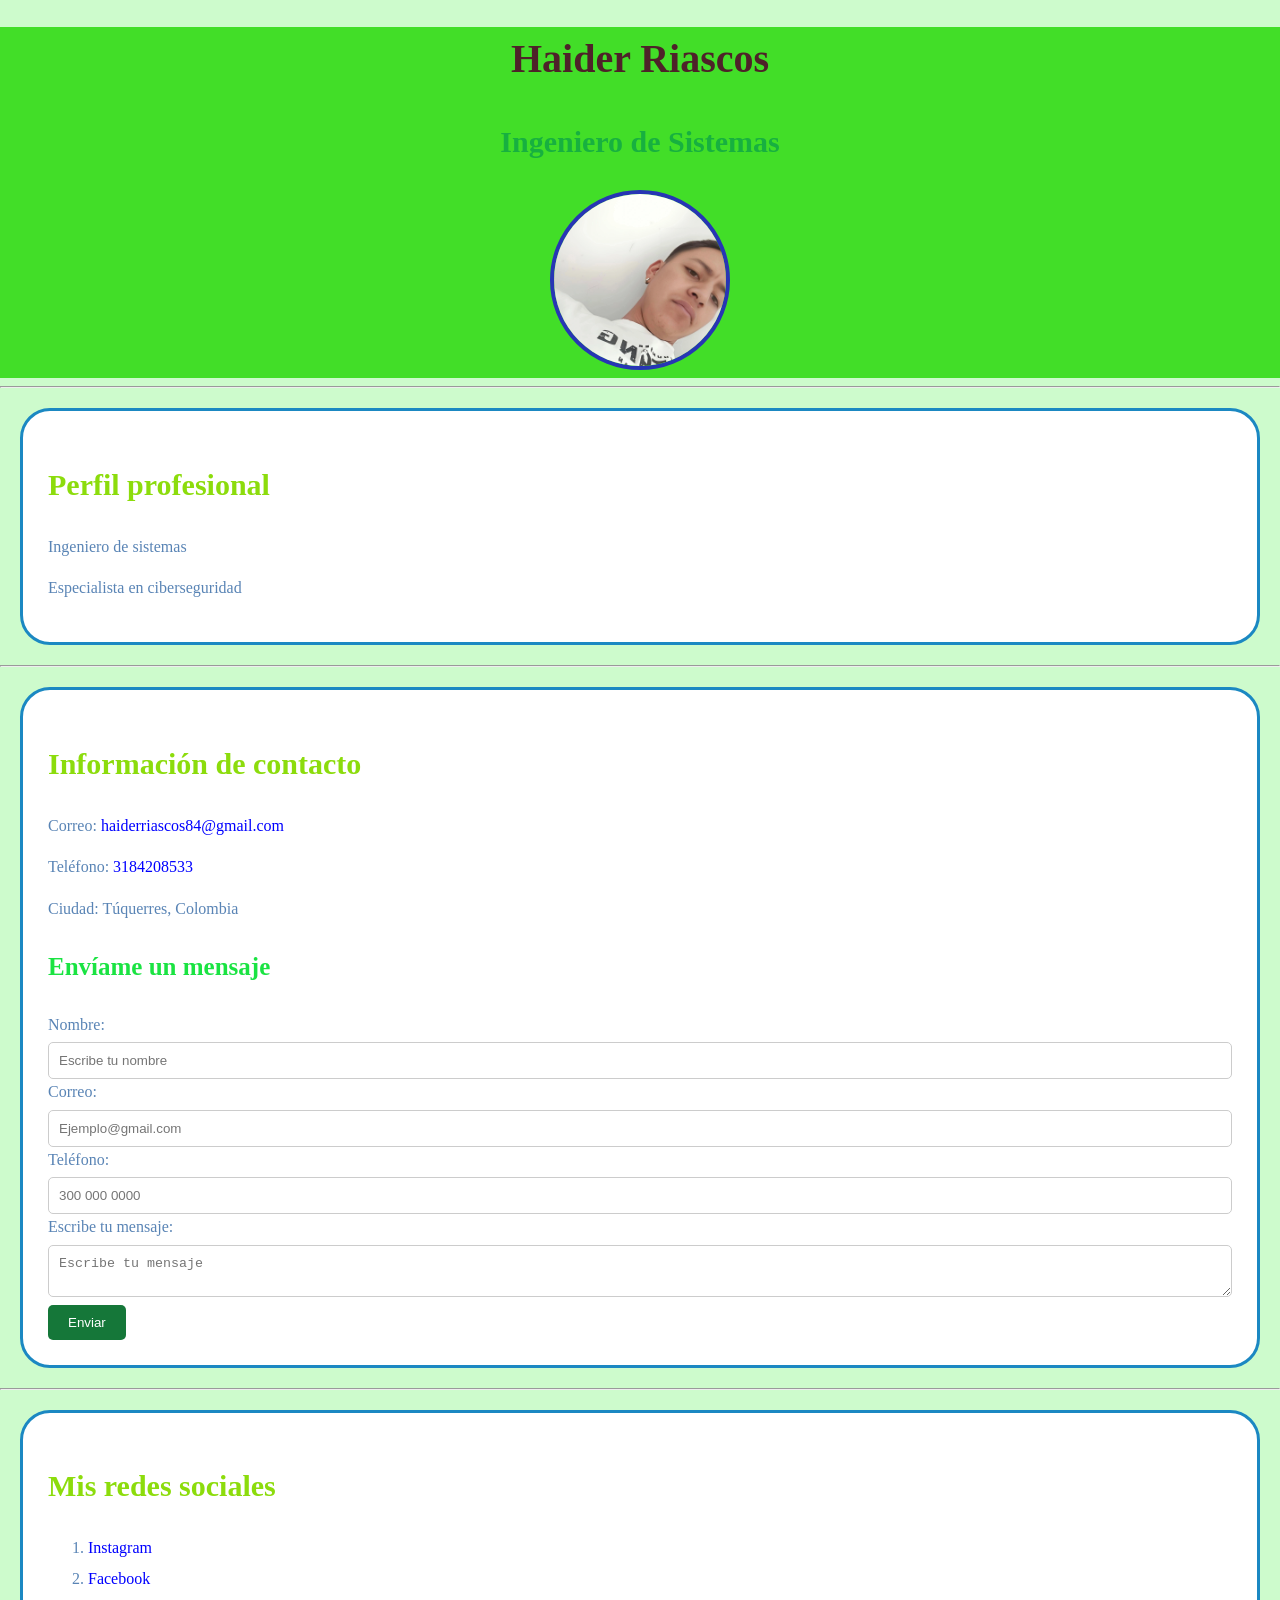
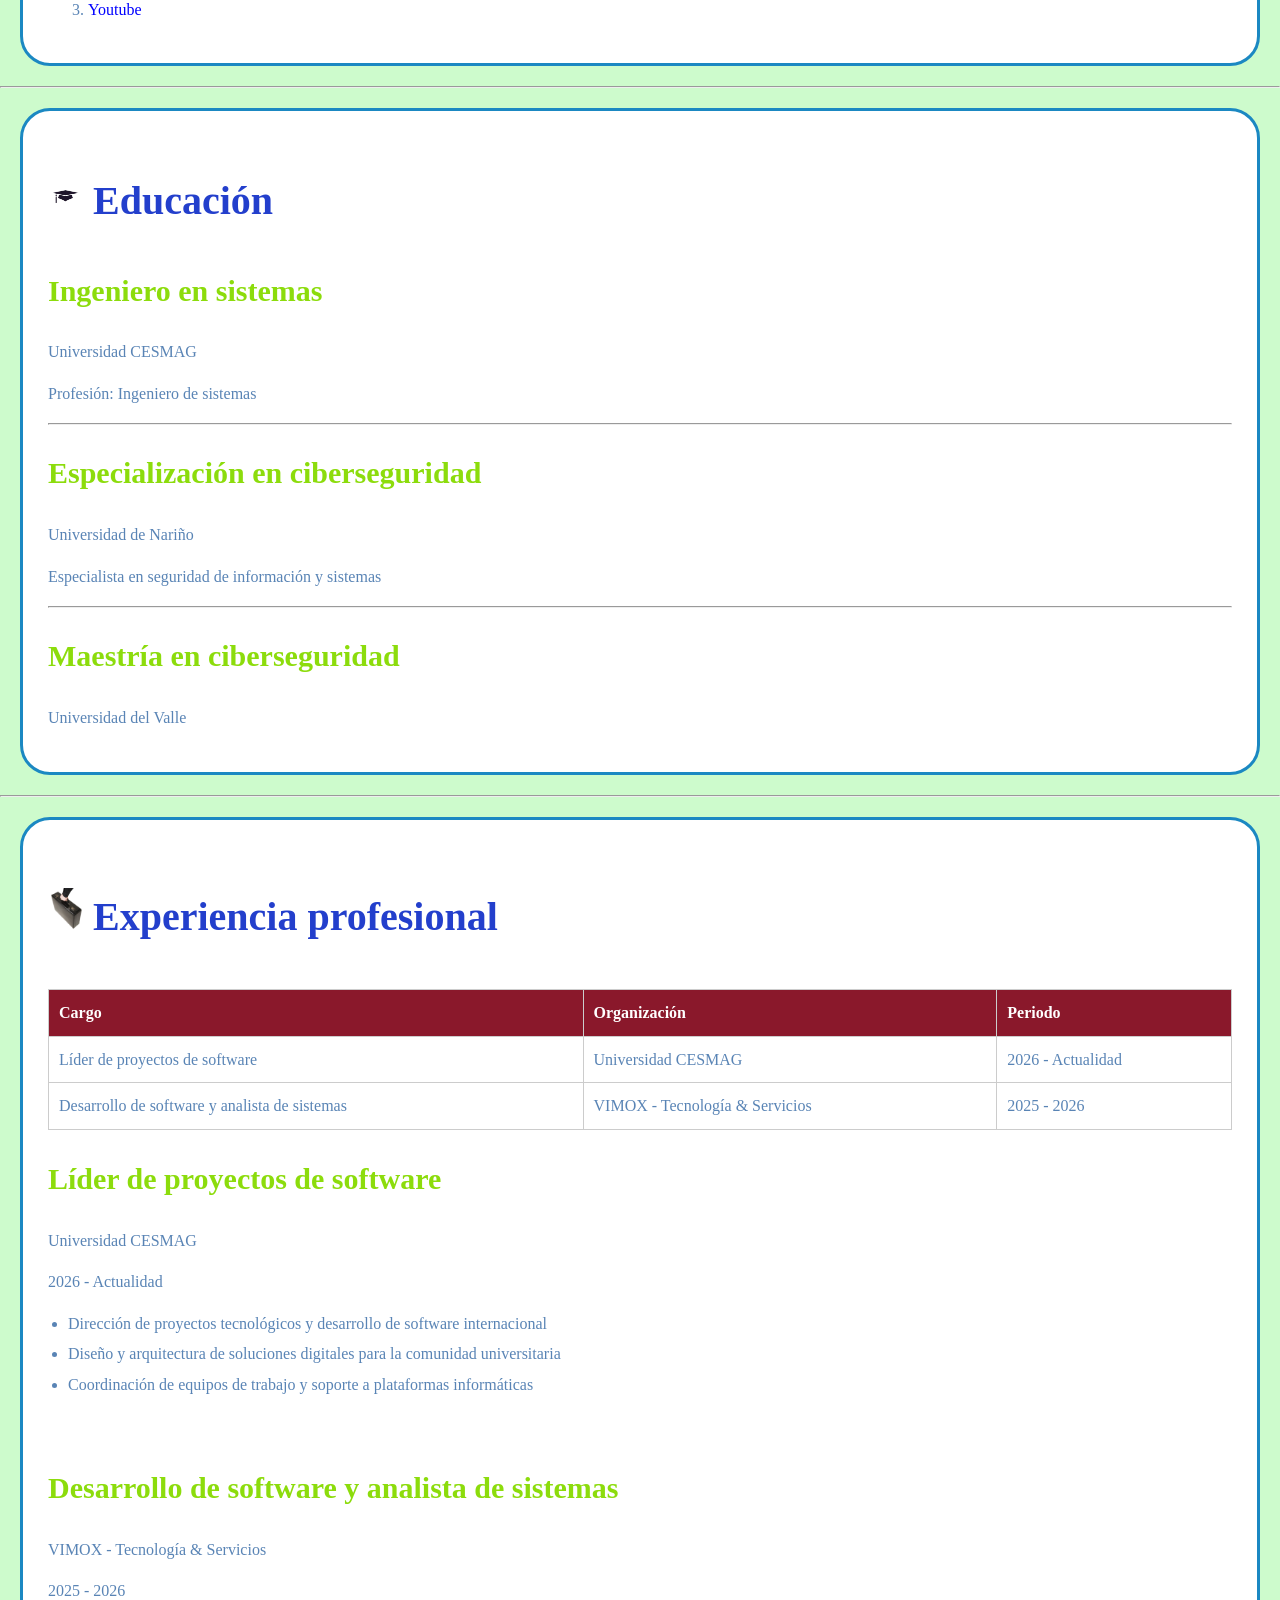
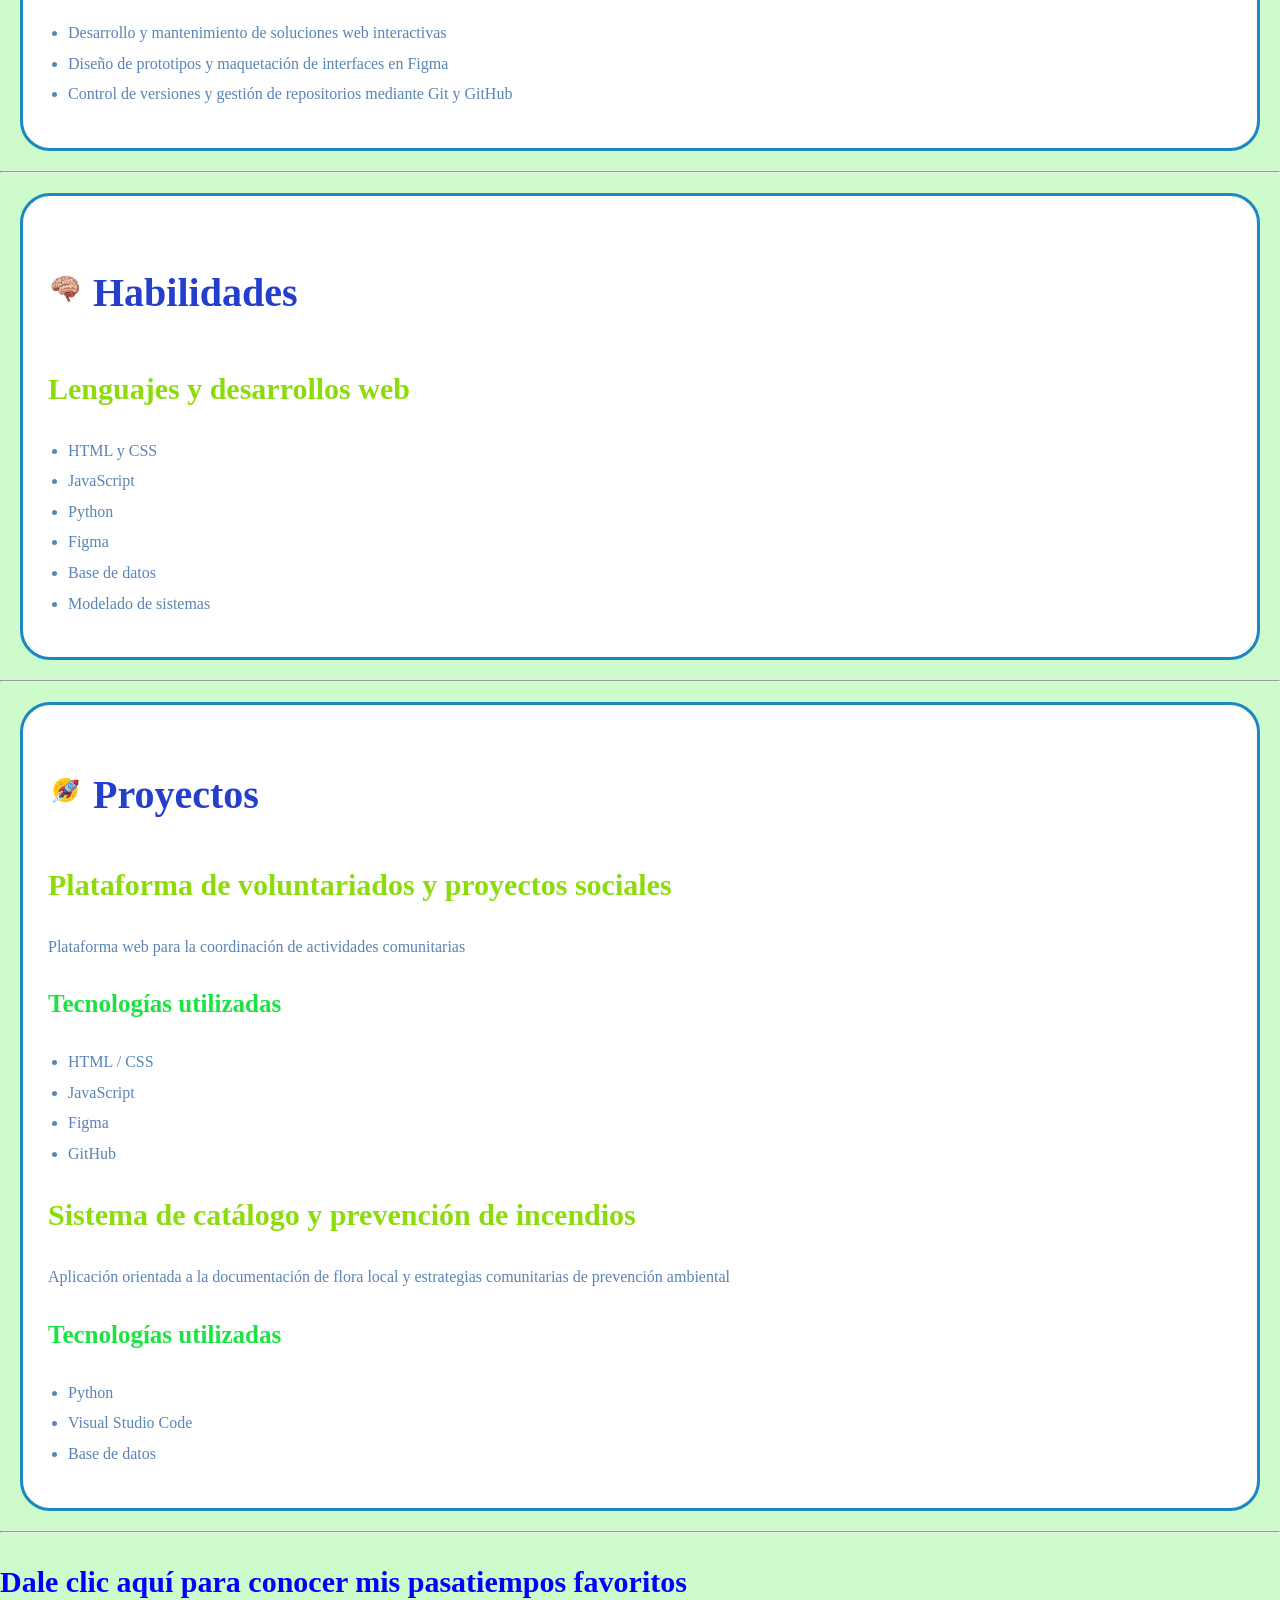
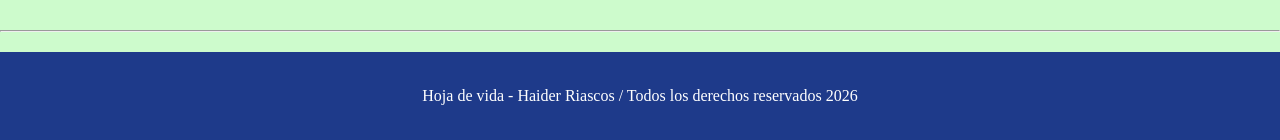
==== commit a65cc04d: "nuevo areglo" ====
--- a/index.html
+++ b/index.html
@@ -4,151 +4,152 @@
 <head>
   <meta charset="UTF-8">
   <meta name="viewport" content="width=device-width, initial-scale=1.0">
-  
-<link rel="stylesheet" href="css/styles.css">
-
- 
-  
+  <link rel="stylesheet" href="css/styles.css">
   <title>proyecto</title>
-
 </head>
 
 <body>
   <!-- Información principal -->
   <header>
-    <h1>Haider Riascos </h1>
+    <h1>Haider Riascos</h1>
     <h2>Ingeniero de Sistemas</h2>
-    <img src="img/Haider.jpeg" alt="Fotografía de Haider Riascos " width="200">
+    <img src="img/Haider.jpeg" alt="Fotografía de Haider Riascos" width="200">
   </header>
-<hr>
-<section class="seccion" id="Perfil">
-<div>
-  <h2>Perfil profesional </h2>
-<p>Ingeniero de sistemas </p>
-<p>Especialista en ciberseguridad</p>
-</div>
-</section>
-
+  
   <hr>
+  
+  <section class="seccion" id="Perfil">
+    <div>
+      <h2>Perfil profesional</h2>
+      <p>Ingeniero de sistemas</p>
+      <p>Especialista en ciberseguridad</p>
+    </div>
+  </section>
+
+  <hr>
+  
   <main>
-  
-      <!-- Perfil profesio
-  <h2>Perfil profesional</h2>
-  <p>
-    Ingeniero de Sistemas,especialista en ciberseguridad
-
-  <p>
-    Interesados en el desarrollo web y ciberseguridad.
-  </p>
-  ->
-
-  <hr>
-  <!- ---- Información de contacto -->
-      <section class="seccion" id="informaciondecontacto">
-        <h2>Información de contacto</h2>
-
-        <p>Correo: 
-          <a href="mailto: haiderriascos@gmail.com">haiderriascos84@gmail.com</a>
-        </p> 
-        
-        <p>Telefono
-          <a href="Tel: 318 42085 33">3184208533</a>
-
-        </p>
-        <p>Ciudad: Tuquerres, Colombia</p>
-
-        <h3> Enviame un mensaje</h3>
-        <form action="">
-          <label for="nombre">nombre:</label>
-          <input type="text" id="nombre" name="nombre" placeholder="Escribe tu nombre" required> 
-           <label for="correo">correo:</label>
-          <input type="email" id="correo" name="correo" placeholder="Ejemplo@gmail.com" required>
-           <label for="telefono">telefono:</label>
-          <input type="number" id="telefono" name="telefono" placeholder="300 000 0000">
-          <label for="mensaje">Escribe tu mensaje :</label>
-          <textarea name="mensaje" id="mensaje" placeholder="Escribe tu mensaje" required></textarea>
-        <button type= "submit">Enviar</button>
-        
-        </form>
-     
-      </section>
-
-      <!-- Redes sociales -->
-      <!--  Salto de linea que me dibuja la division> -->
-      <!-- <br> Salto de linea> -->
+    <!-- Información de contacto -->
+    <section class="seccion" id="informaciondecontacto">
+      <h2>Información de contacto</h2>
+
+      <p>Correo: 
+        <a href="mailto:haiderriascos84@gmail.com">haiderriascos84@gmail.com</a>
+      </p> 
+      
+      <p>Teléfono:
+        <a href="tel:3184208533">3184208533</a>
+      </p>
+      
+      <p>Ciudad: Túquerres, Colombia</p>
+
+      <h3>Envíame un mensaje</h3>
+      <form action="">
+        <label for="nombre">Nombre:</label>
+        <input type="text" id="nombre" name="nombre" placeholder="Escribe tu nombre" required> 
+        
+        <label for="correo">Correo:</label>
+        <input type="email" id="correo" name="correo" placeholder="Ejemplo@gmail.com" required>
+        
+        <label for="telefono">Teléfono:</label>
+        <input type="number" id="telefono" name="telefono" placeholder="300 000 0000">
+        
+        <label for="mensaje">Escribe tu mensaje:</label>
+        <textarea name="mensaje" id="mensaje" placeholder="Escribe tu mensaje" required></textarea>
+        
+        <button type="submit">Enviar</button>
+      </form>
     </section>
-    <hr>
+
+    <hr>
+    
+    <!-- Redes sociales -->
     <section class="seccion" id="redes">
       <h2>Mis redes sociales</h2>
-
-      <!----<ul> me dindica que voy a tener  una lista NO ordenada---->
-      <!----<ol>  me dindica que voy a tener  una lista ordenada 1, 2 , 3, 4 ---->
-      <!----<li> por cada elemento que va a tener mi lista ---->
       <ol>
-        <li> <a href="https://www.instagram.com/" target="_blank"> Instagram </a></li>
-        <li><a href="https://www.facebook.com/?locale=es_LA" target="_blank">facebook</a></li>
-        <li><a href="https://www.youtube.com/@HAIDER.621" target="_blank" >Youtube</a></li>
+        <li><a href="https://www.instagram.com/" target="_blank">Instagram</a></li>
+        <li><a href="https://www.facebook.com/?locale=es_LA" target="_blank">Facebook</a></li>
+        <li><a href="https://www.youtube.com/@HAIDER.621" target="_blank">Youtube</a></li>
       </ol>
     </section>
+    
     <hr>
 
     <div>
       <section class="seccion" id="Educacion">
-        <h1><img src="img/gorro.png" alt="" width="35"> Educacion</ol>
-        </h1>
+        <h1><img src="img/gorro.png" alt="" width="35"> Educación</h1>
         <article>
           <h2>Ingeniero en sistemas</h2>
-          <p>Univercidad Cesmag</p>
-          <p>Profesion ingeniero de sistemas</p>
+          <p>Universidad CESMAG</p>
+          <p>Profesión: Ingeniero de sistemas</p>
           <hr>
-          <h2>Epecializacion en ciberseguridad</h2>
-          <p>univercidad de nariño</p>
-          <p>especialista en seguridad de informacion y sistemas </p>
+          <h2>Especialización en ciberseguridad</h2>
+          <p>Universidad de Nariño</p>
+          <p>Especialista en seguridad de información y sistemas</p>
           <hr>
-          <h2>Maestria en ciberseguridad</h2>
-          <p>Univercidad del valle </p>
+          <h2>Maestría en ciberseguridad</h2>
+          <p>Universidad del Valle</p>
         </article>
       </section>
       <hr>
     </div>
 
-
-
-    <div>
+    <div>
+      <!-- Experiencia profesional adaptada con tus datos en formato de tabla -->
       <section class="seccion" id="Experiencia">
         <article class="Experiencia">
           <h1><img src="img/maletin.png" alt="" width="35"> Experiencia profesional</h1>
-          <h2>Lider de proyectos sofware </h2>
-          <p>Univercidad CCESMAG</p>
-          <P>2026-Actualidad</P>
-
+          
+          <table>
+            <thead>
+              <tr>
+                <th>Cargo</th>
+                <th>Organización</th>
+                <th>Periodo</th>
+              </tr>
+            </thead>
+            <tbody>
+              <tr>
+                <td>Líder de proyectos de software</td>
+                <td>Universidad CESMAG</td>
+                <td>2026 - Actualidad</td>
+              </tr>
+              <tr>
+                <td>Desarrollo de software y analista de sistemas</td>
+                <td>VIMOX - Tecnología & Servicios</td>
+                <td>2025 - 2026</td>
+              </tr>
+            </tbody>
+          </table>
+
+          <!-- Detalles adicionales de la experiencia -->
+          <h2>Líder de proyectos de software</h2>
+          <p>Universidad CESMAG</p>
+          <p>2026 - Actualidad</p>
           <ul>
-            <li> Direccion de proyectos tecnologicos y desarrollo de sofware internacional</li>
-            <li>diseño y arquitectura de soluciones digitales para la comunidad uivecitaria</li>
-            <li>coordinacion de equipos de trabajo y soporte a plataformas informaticas</li>
+            <li>Dirección de proyectos tecnológicos y desarrollo de software internacional</li>
+            <li>Diseño y arquitectura de soluciones digitales para la comunidad universitaria</li>
+            <li>Coordinación de equipos de trabajo y soporte a plataformas informáticas</li>
           </ul>
 
-      </section>
-
-      <hr>
-      <section class="seccion" id="">
-
-        <h2>Desarrollo de sofware y analista de sistemas </h2>
-        <p>VIMOX-Tecnologia & servicios</p>
-        <p>2025-2026</p>
-        <ul>
-          <li>Desarollo y mantenimiento de soluciones web interectivas</li>
-          <li>Diseño de prototipos y maquetacion de interfaces en Figma</li>
-          <li>control de versiones y gestion de repositorios mediante Git y GitHub</li>
-
-
-        </ul>
+          <br>
+
+          <h2>Desarrollo de software y analista de sistemas</h2>
+          <p>VIMOX - Tecnología & Servicios</p>
+          <p>2025 - 2026</p>
+          <ul>
+            <li>Desarrollo y mantenimiento de soluciones web interactivas</li>
+            <li>Diseño de prototipos y maquetación de interfaces en Figma</li>
+            <li>Control de versiones y gestión de repositorios mediante Git y GitHub</li>
+          </ul>
         </article>
       </section>
     </div>
-    <hr>
-    <div>
-      <section class="seccion" id="habilidaedes">
+    
+    <hr>
+    
+    <div>
+      <section class="seccion" id="habilidades">
         <article>
           <h1><img src="img/crebro.png" alt="" width="35"> Habilidades</h1>
           <h2>Lenguajes y desarrollos web</h2>
@@ -157,55 +158,54 @@
             <li>JavaScript</li>
             <li>Python</li>
             <li>Figma</li>
-            <li>Base de datos </li>
+            <li>Base de datos</li>
             <li>Modelado de sistemas</li>
           </ul>
         </article>
       </section>
+      
       <hr>
+      
       <section class="seccion" id="proyectos">
-
         <h1><img src="img/cohete.png" alt="" width="35"> Proyectos</h1>
         <h2>Plataforma de voluntariados y proyectos sociales</h2>
-        <p>plataforma web para la coordinacion de actividades comunitarias </p>
-        <h3>Tecnologias utilizadas </h3>
+        <p>Plataforma web para la coordinación de actividades comunitarias</p>
+        <h3>Tecnologías utilizadas</h3>
         <ul>
-          <li> HTML/ CSS</li>
+          <li>HTML / CSS</li>
           <li>JavaScript</li>
           <li>Figma</li>
           <li>GitHub</li>
         </ul>
      
-     
-        <h2>Sistema de catalogo y prevencion de incendios</h2>
-        <p>aplicacion orientada a la documentacion de flora local y estrategias comunitarias de prevencion ambiental</p>
-        <h3>Tecnologias utilizadas</h3>
+        <h2>Sistema de catálogo y prevención de incendios</h2>
+        <p>Aplicación orientada a la documentación de flora local y estrategias comunitarias de prevención ambiental</p>
+        <h3>Tecnologías utilizadas</h3>
         <ul>
           <li>Python</li>
-          <li>visual studio code</li>
+          <li>Visual Studio Code</li>
           <li>Base de datos</li>
-
         </ul>
       </section>
     </div>
 
     <hr>
+    
     <h2>
-      <a href="pasatiempos.html">Dale click aqui para conocer mis pasatiempos favoritos</a>
+      <a href="pasatiempos.html">Dale clic aquí para conocer mis pasatiempos favoritos</a>
     </h2>
+    
     <hr>
 
   </main>
 
-  <!-- pie de pagina -->
+  <!-- Pie de página -->
   <footer>
     <p>
-      Hoja de vida - Haider Riascos /todos los derechos reservados 2026
+      Hoja de vida - Haider Riascos / Todos los derechos reservados 2026
     </p>
   </footer>
 
 </body>
 
-
-
 </html>
--- a/css/styles.css
+++ b/css/styles.css
@@ -1,51 +1,178 @@
 body {
-    background-color: rgb(201, 241, 207);
-    color :black;
-font-family: Arial, Helvetica, sans-serif;
-}
-/*===================================================
-                    TEXTO
-  ==================================================  */
-  h1 {
-    color: black;
-font-size: 40px;
- }                
-h2 {
-    color: #2563eb;
-font-size: 28px;
-}
-  
-h3 {
-  font-size: 20px;
+    margin: 0;
+    background-color: #26ef223a;
+    color: #1a5599b9;
+    font-family:Georgia, serif;
+    line-height: 1.6;
 }
 
-p{
-  line-height: 1.6; /*separacion interlineado*/
+*{
+    box-sizing: border-box;
 }
-  /*===================================================
-                    SECCCION
-  ==================================================  */
-  .seccion{/*CLASE(.)*/
-    background-color: rgb(204, 199, 214);
+h1{
+    color: #325990;
+    font-size: 40px;
+}
+/* ====================
+SECCIONES
+====================== */
+section { /*ETIQUETA*/
+    background-color: rgb(18, 219, 18);
+    padding: 25px;
+    margin: 20px;
+    border: 3px solid rgb(27, 136, 194);
+    border-radius: 30px;
+}
 
-  }
-  #Perfil{/*ID ()*/
-    background-color: #63a7df;
-  }
-  
-    /*===================================================
-                    ENCABEZADO
-  ==================================================  */
+.seccion{  /*CLASE*/
+    background-color : white;
+}
 
-  header{
-    background-color: #1f2937;
+#perfil{ /*id (#)*/
+    background-color: #85535ec4;
+}
+
+/* ==============
+TEXTOS
+================== */
+h1 {
+    color: rgb(35, 63, 204);
+    font-size: 40px;
+}
+h2 {
+    color: rgb(140, 220, 12);
+    font-size: 30px;
+}
+h3 {
+    color: rgb(26, 227, 66);
+    font-size: 25px;
+}
+p {
+    line-height: 1.6; /*SEPARACION- INTERLINEADO*/
+}
+
+/* ====================
+ENCABEZADO
+====================== */
+header {
+    background-color: rgba(45, 218, 14, 0.863);
     color: white;
     text-align: center;
-  } 
-  header h1 {
-    color: white;
-  }
-  
-  header h2 {
-    color: #d1d5db;
-  }+}
+header h1 {
+    color: rgb(78, 34, 41);
+}
+header h2{
+    color:rgb(23, 176, 64);
+}
+
+header img {
+    width: 180px;
+    height: 180px;
+    border-radius: 50%;
+    object-fit: cover;
+    border: 4px solid rgb(39, 53, 180);
+}
+
+/*======================
+ENLACES
+===================*/
+a{
+  color: blue;
+  text-decoration: none;
+}
+a:hover {
+    text-decoration: underline;
+}
+
+/*========================
+LISTAS
+====================*/
+ul{
+    padding-left: 20px;
+}
+li{
+    margin-bottom:5px;
+}
+/*========================
+FORMULARIO
+====================*/
+form {
+    margin-top: 20px;
+}
+
+form label {
+    display: block;
+    margin-bottom: 5px;
+}
+
+form input,
+form textarea {
+    width: 100%;
+    padding: 10px;
+    border: 1px solid #ccc;
+    border-radius: 5px;
+    box-sizing: border-box;
+}
+
+form button {
+    background-color: #157739;
+    color: #ffffff;
+    border: none;
+    padding: 10px 20px;
+    border-radius: 5px;
+    cursor: pointer;
+}
+
+form button:hover {
+    background-color: #25b07d;
+}
+
+/* TABLAS */
+table {
+    width: 100%;
+    border-collapse: collapse;
+}
+th, td {
+    border: 1px solid #ccc;
+    padding: 10px;
+    text-align: left;
+}
+th {
+    background-color: #8a182b;  
+    color: #ffffff;
+}
+/* PROYECTOS */
+.proyectos {
+    background-color: #0dccafc4; 
+    padding: 15px;
+    margin-bottom: 15px;
+    border-radius: 10px;
+}
+.educacion {
+    background-color: #fef3c7;  
+    padding: 15px;
+    margin-bottom: 15px;
+    border-radius: 10px;
+}
+.experiencia {
+    background-color: #a38b2a;  
+    padding: 15px;
+    margin-bottom: 15px;
+    border-radius: 10px;
+    border: 1px solid #7e0e0e;
+}
+/* PIE DE PAGINA */
+footer {
+    background-color: #1e3a8a;  
+    color: #ffffff;
+    text-align: center;
+    padding: 15px 0;
+    margin-top: 20px;
+}
+
+footer a {
+    color: #93c5fd; 
+    text-decoration: none;
+}
+
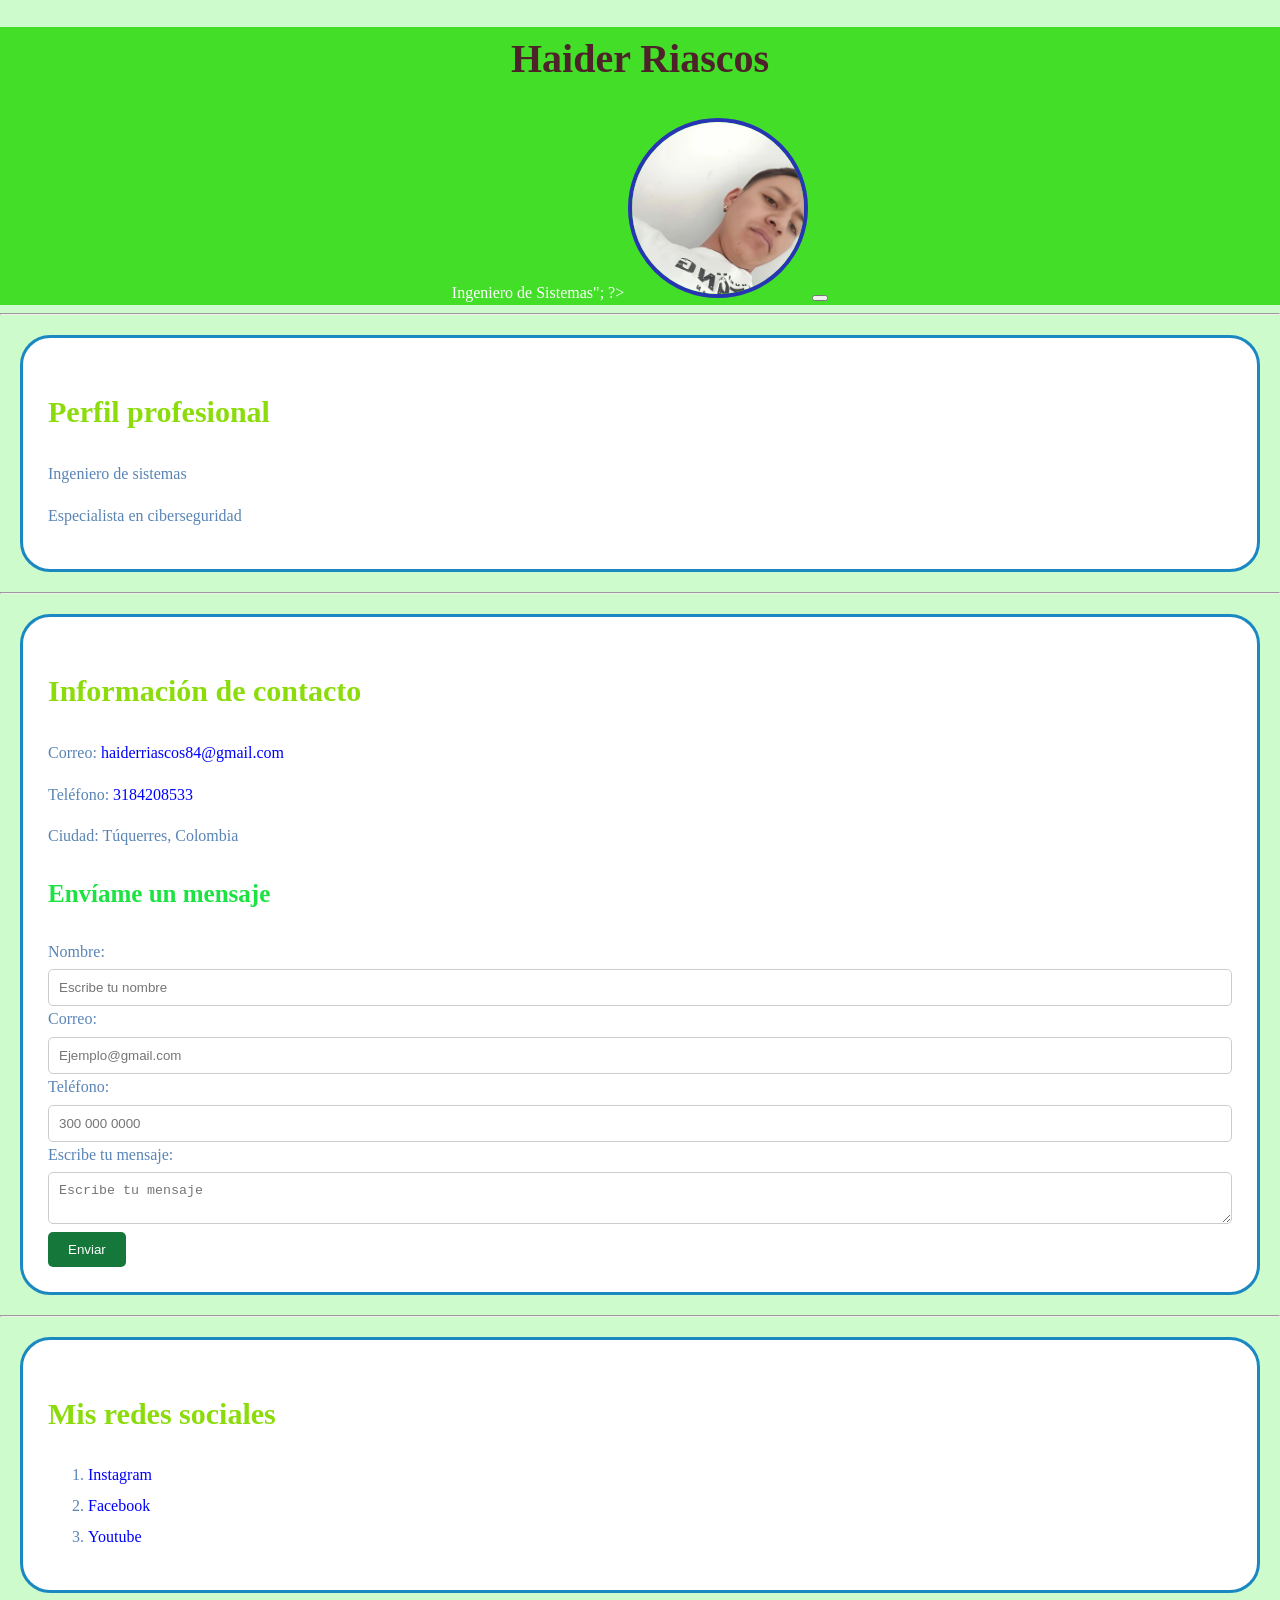
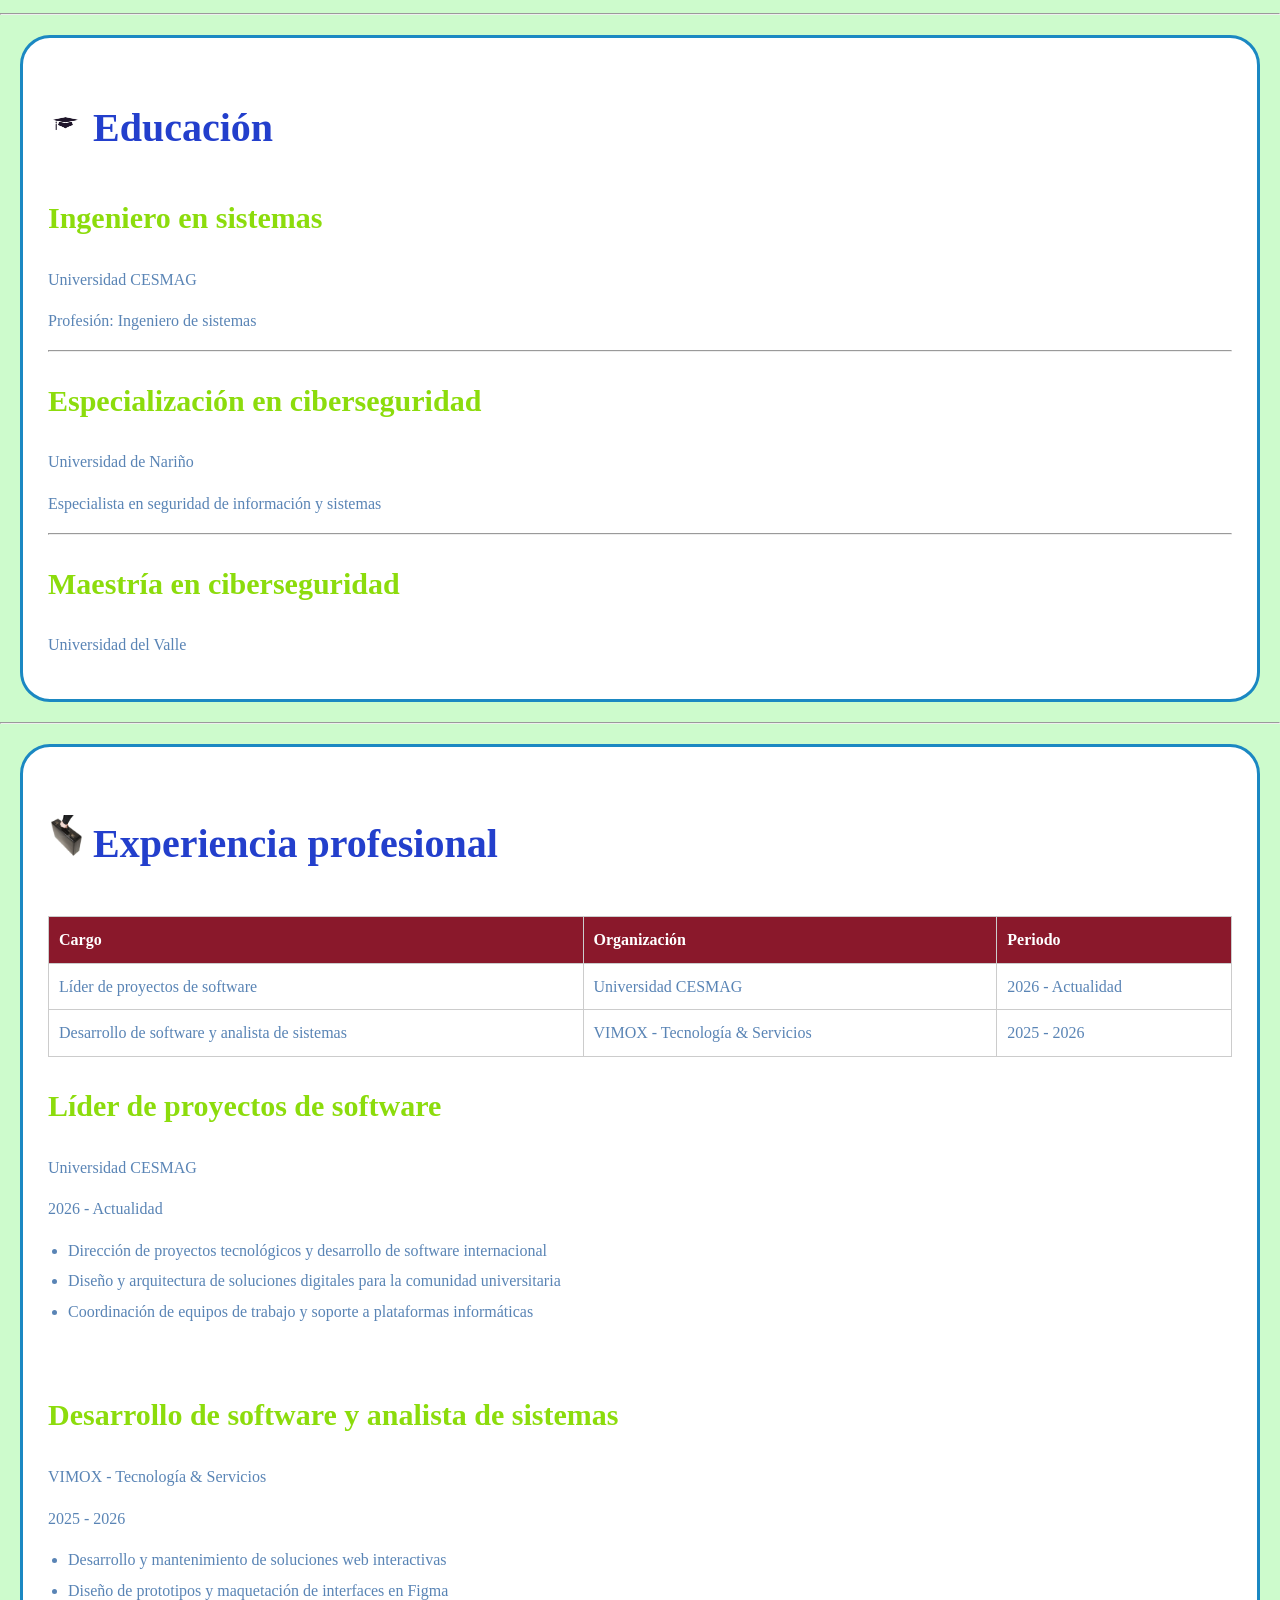
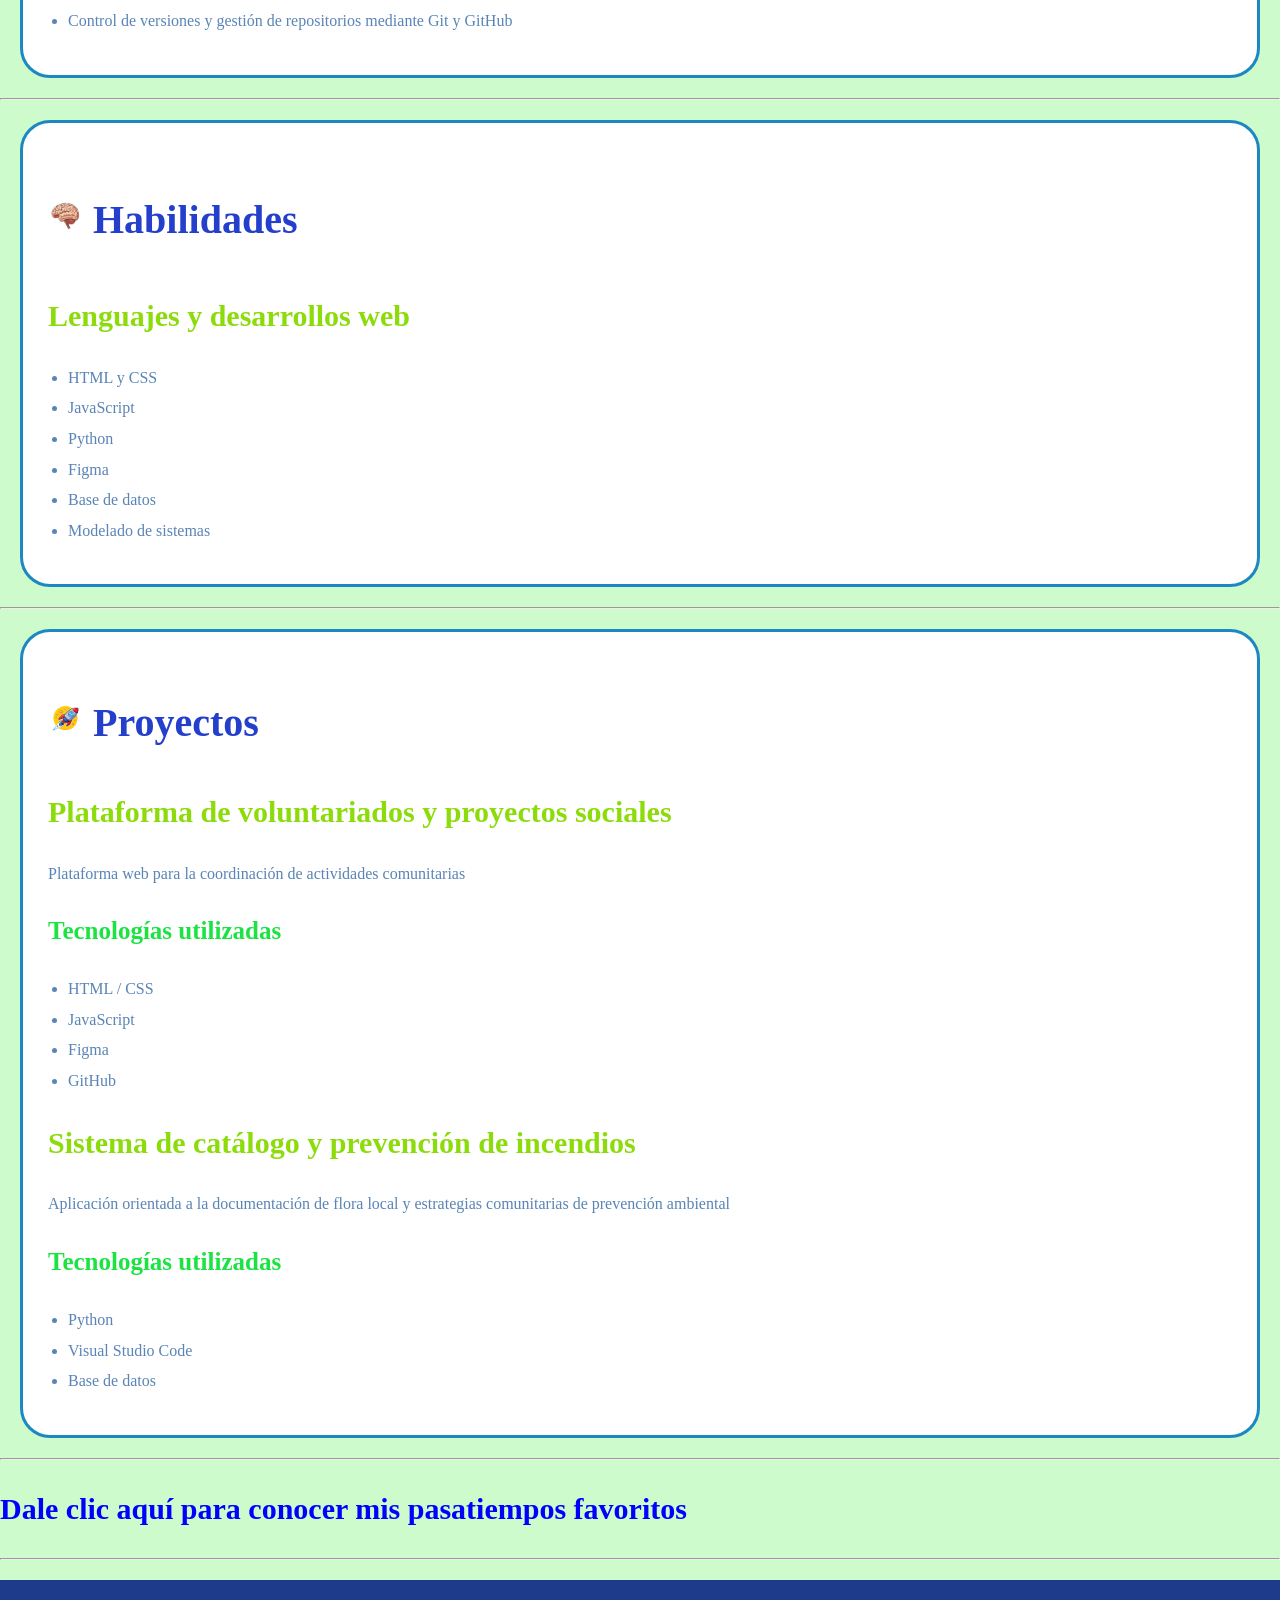
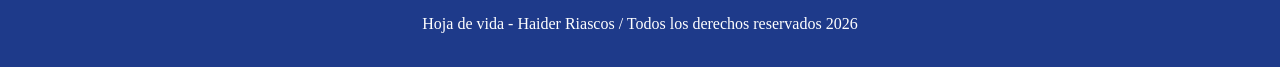
==== commit df7112f4: "avance PHP" ====
--- a/index.html
+++ b/index.html
@@ -12,8 +12,19 @@
   <!-- Información principal -->
   <header>
     <h1>Haider Riascos</h1>
-    <h2>Ingeniero de Sistemas</h2>
+
+    <?php 
+   $echo "<h2>Ingeniero de Sistemas</h2>";
+    ?>
+
+
     <img src="img/Haider.jpeg" alt="Fotografía de Haider Riascos" width="200">
+  <button type = submit>
+    
+
+  </button>
+
+
   </header>
   
   <hr>
